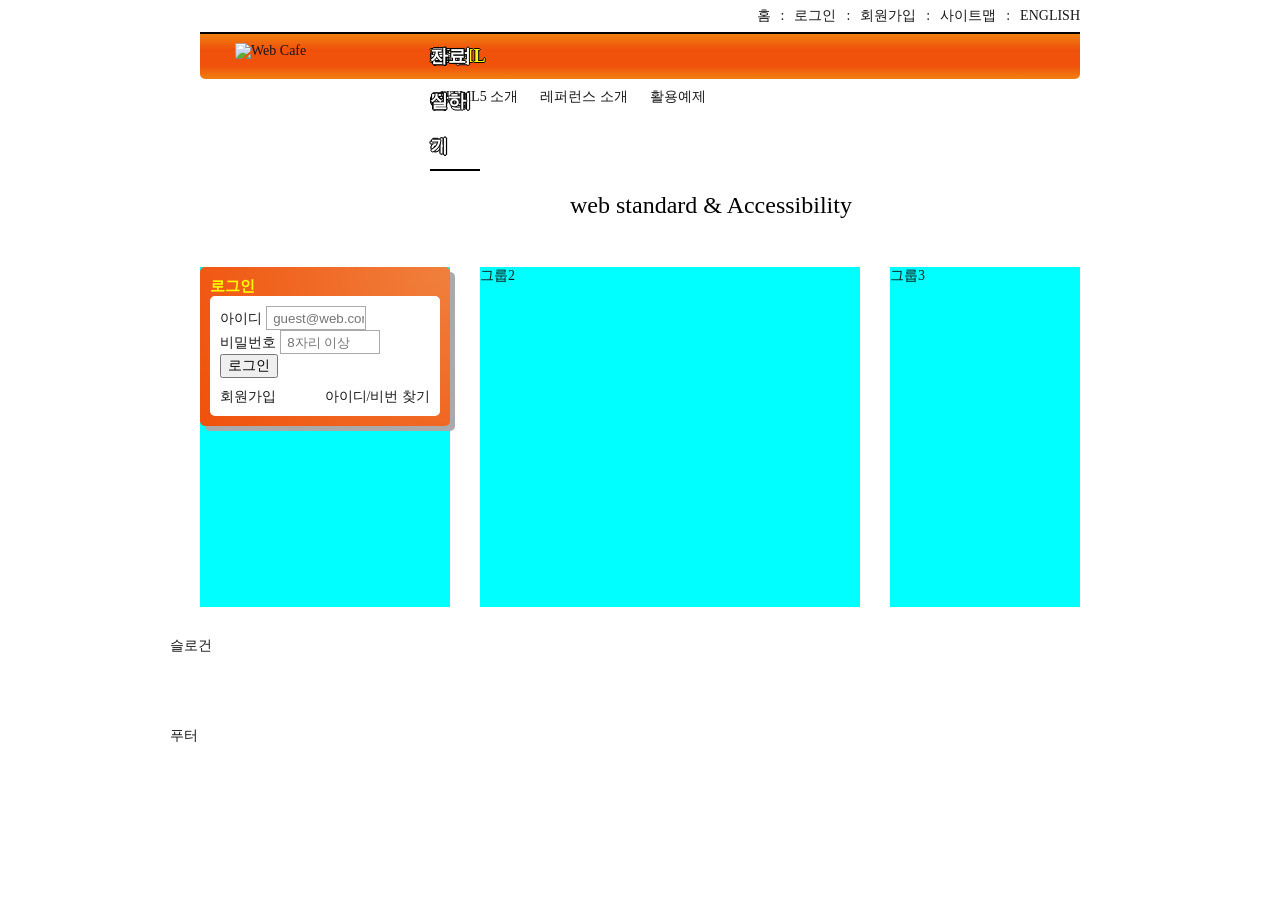
==== index.html @ 73b654cb "로그인 완성" ====
<!DOCTYPE html>
<html lang="ko-KR">
<head>
  <meta charset="UTF-8">
  <meta http-equiv="X-UA-Compatible" content="ie=edge">
  <title>웹카페-HTML5,CSS3,Standards,Accessibility</title>
  <link rel="stylesheet" href="css/style.css">
  <script src="js/jquery.min.js" defer></script>
  <script src="js/menu-tab.js" defer></script>
</head>
<body>
  <div class="container">
    <header class="header">
      <h1 class="logo"><a href="/"><img src="./images/logo.png" alt="Web Cafe"></a></h1>
      <ul class="member">
        <li><a href="/">홈</a></li>
        <li><span aria-hidden="true">:</span><a href="/">로그인</a></li>
        <li><span aria-hidden="true">:</span><a href="/">회원가입</a></li>
        <li><span aria-hidden="true">:</span><a href="/">사이트맵</a></li>
        <li><span aria-hidden="true">:</span><a href="/">english</a></li>
      </ul>
      <nav class="navigation">
        <h2 class="a11y-hidden">메인 메뉴</h2>
        <ul class="menu">
          <li class="menu-item menu-act">
            <a href="/" role="button" class="btn-menu">HTML에 대해</a>
            <ul class="sub-menu sub-menu1">
              <li>
                <a href="#">HTML5 소개</a>
              </li>
              <li>
                <a href="#">레퍼런스 소개</a>
              </li>
              <li>
                <a href="#">활용예제</a>
              </li>
            </ul>
          </li>
          <li class="menu-item">
            <a href="/" role="button" class="btn-menu">CSS에 대해</a>
            <ul class="sub-menu sub-menu2">
              <li>
                <a href="#">CSS 소개</a>
              </li>
              <li>
                <a href="#">CSS2 VS CSS3</a>
              </li>
              <li>
                <a href="#">CSS 애니메이션</a>
              </li>
              <li>
                <a href="#">CSS Framework</a>
              </li>
            </ul>
          </li>
          <li class="menu-item">
            <a href="/" role="button" class="btn-menu">웹표준</a>
            <ul class="sub-menu sub-menu3">
              <li>
                <a href="#">웹표준 이란?</a>
              </li>
              <li>
                <a href="#">W3C</a>
              </li>
              <li>
                <a href="#">HTML5의 현재와 미래</a>
              </li>
            </ul>
          </li>
          <li class="menu-item">
            <a href="/" role="button" class="btn-menu">웹 접근성</a>
            <ul class="sub-menu sub-menu4">
              <li>
                <a href="#">웹 접근성의 개요</a>
              </li>
              <li>
                <a href="#">장애 환경의 이해</a>
              </li>
              <li>
                <a href="#">장차법</a>
              </li>
              <li>
                <a href="#">웹 접근성 품질마크</a>
              </li>
            </ul>
          </li>
          <li class="menu-item">
            <a href="/" role="button" class="btn-menu">묻고 답하기</a>
            <ul class="sub-menu sub-menu5">
              <li>
                <a href="#">묻고 답하기</a>
              </li>
              <li>
                <a href="#">FAQ</a>
              </li>
              <li>
                <a href="#">1대1 질문</a>
              </li>
              <li>
                <a href="#">웹표준</a>
              </li>
              <li>
                <a href="#">웹 접근성</a>
              </li>
            </ul>
          </li>
          <li class="menu-item">
            <a href="/" role="button" class="btn-menu">자료실</a>
            <ul class="sub-menu sub-menu6">
              <li>
                <a href="#">공개 자료실</a>
              </li>
              <li>
                <a href="#">이미지 자료실</a>
              </li>
              <li>
                <a href="#">웹표준 자료실</a>
              </li>
              <li>
                <a href="#">웹 접근성 자료실</a>
              </li>
            </ul>
          </li>
        </ul>
      </nav>
    </header>
    <div class="visual">
      <p class="visual-text">
        web standard &amp; Accessibility
      </p>
    </div>
    <main class="main">
      <div class="group group1">
        <section class="login">
          <h2 class="login-heading">로그인</h2>
          <form action="https://formspree.io/seulbinim@gmail.com" method="POST" class="login-form">
            <fieldset>
              <legend>회원 로그인 폼</legend>
              <div class="user-email">
                <label for="userEmail">아이디</label>
                <input type="email" id="userEmail" name="userEmail" required placeholder="guest@web.com">
              </div>
              <div class="user-pw">
                <label for="userPw">비밀번호</label>
                <input type="password" id="userPw" name="userPw" required placeholder="8자리 이상">
              </div>
              <button class="btn-login" type="submit">로그인</button>
            </fieldset>
          </form>
          <ul class="sign">
            <li><a href="/">회원가입</a></li>
            <li><a href="/">아이디/비번 찾기</a></li>
          </ul>
        </section>
        
      </div>
      <div class="group group2">그룹2</div>
      <div class="group group3">그룹3</div>
    </main>
    <article class="slogan">슬로건</article>
    <div class="footer-bg">
      <footer class="footer">푸터</footer>
    </div>
  </div>
</body>
</html>
---- css/style.css ----
@charset "utf-8";
@import url("https://spoqa.github.io/spoqa-han-sans/css/SpoqaHanSans-kr.css");
@import url("./fontello.css");
@import url("./normalize.css");
@import url("./reset.css");
@import url("./animation.css");


/* 숨김 콘텐츠 */
.a11y-hidden, legend{
  position: absolute;
  width: 1px;
  height: 1px;
  overflow: hidden;
  margin: -1px;
  clip: rect(0,0,0,0);
  clip-path: polygon(0 0, 0 0, 0 0);
}

/* 레이아웃 */
*, *::before, *::after{
  box-sizing: border-box;
}
html{
  font-size: 10px;
}
body{
  color: #181818;
  font-size: 1.4rem;
  font-family: 'Spoqa Han Sans', 'Sans-serif';
  font-weight: 300;
}
/* 링크 스타일 */
a{
  color: inherit;
  text-decoration: none;
}
.header, .visual, .main, .slogan, .footer{
  width: 940px;
  margin: 0 auto;
}

/* 헤더 */
.header{
  background-color: #fff;
  border-radius: 0 0 15px 15px;
  position: relative;
  padding: 0 30px 38px;
}
/* 로고 */
.logo{
  position: absolute;
  top: 43px;
  left: 65px;
}
/* 멤버 링크 */
.member{
  text-align: right;
  font-size: 0;
  padding: 2px 0;
  margin-right: -10px;
}
.member li , .member a{
  display: inline-block;
}
.member li{
  font-size: 1.4rem;
}
.member a{
  text-transform: uppercase;
  padding: 5px 10px;
}
/* 메인 메뉴 */
.menu{
  background: rgb(240,128,16);
  background: linear-gradient(180deg, rgba(240,128,16,1) 0%, rgba(240,81,11,1) 35%, rgba(240,81,11,1) 70%, rgba(240,128,16,1) 100%);
  height: 47px;
  padding-left: 228px;
  border-top: 2px solid #000;
  border-radius: 0 0 5px 5px;
}
.menu-item{
  float: left;
  position: relative;
  border-left: 2px solid rgba(255,255,255,0.5);
}
.btn-menu{
  line-height: 45px;
  display: block;
  font-size: 1.7rem;
  padding: 0 18px;
  font-weight: 700;
  color: #fff;
  text-shadow: 1px 0 0 #000, 0 1px 0 #000, -1px 0 0 #000, 0 -1px 0 #000;
}
.menu-act .btn-menu{
  color: #ff0;
}
.menu-act .btn-menu::after{
  content: "";
  background-color: #000;
  display: block;
  height: 2px;
}
.sub-menu{
  position: absolute;
  top: 47px;
  display: none;
}
.sub-menu1, .sub-menu2, .sub-menu3{
  left: 0;
}
.sub-menu4, .sub-menu5, .sub-menu6{
  right: 0;
}
.sub-menu li{
  white-space: nowrap;
}
.sub-menu a{
  display: block;
  padding: 7px 10px;
  margin-right: 2px;
}
.menu-act .sub-menu{
  display: flex;
}
/* 비주얼 */
.visual{
  height: 120px;
  position: relative;
 }

.visual::before, .visual::after{
  content: "";
  position: absolute;
  width: 100%;
  height: 100%;
  top: 0;
  left: 0;
  background-repeat: no-repeat;
  animation: bgAni 1000ms infinite alternate;

}
.visual::before{
  background-image: url("./images/ani_flower_01.png"), url("./images/ani_flower_02.png");
  background-repeat: no-repeat;
  background-position: 0 -10px, 670px 5px;
}

.visual::after{
  background-image: url("./images/ani_flower_03.png"), url("./images/ani_flower_04.png");
  background-repeat: no-repeat;
  background-position: 300px 10px, 800px 0;
  animation-delay: 500ms;

}


.visual-text{
  width: 500px;
/*  background-color: yellow; */
  animation-name: textAni;
  animation-duration: 2s;
  animation-fill-mode: forwards;
  font-family: Georgia, 'Times New Roman', Times, serif;
  
}

/* 메인 콘텐츠 */
.main{
  background-color: #fff;
  border-radius: 5px;
  padding: 30px;
  min-height: 400px;
  display: flex;
  flex-direction: row;
  flex-wrap: nowrap;
  justify-content: space-between;
}
.group{
  background-color: aqua;
}
.group1{
  width: 250px;
}
.group2{
  width: 380px;
}
.group3{
  width: 190px;
}

/* 로그인 */
.login{
background-color: rgba(240,81,11,1);
background-image:  radial-Gradient(circle at right top,rgba(240,128,61,1),rgba(240,81,11,1) );
border-radius: 5px;
padding: 10px;
box-shadow: 5px 5px 0 0 #aaa;

}
.login-heading{
  font-size: 1.5rem;
  font-weight: 700;
  color : #ff0;
  margin-right: 10px;
  margin-right: 10px;
 
}
.login-form, .sign{
  background-color: #fff;

}

.login-form{
  border-radius: 5px 5px 0 0;
  padding: 10px 10px 0 10px;

}

.login-form [type="userEmail"], .login-form [type="passPw"]{
  display: inline-block;
  width: 4em;

 }

.login-form [type="email"], .login-form [type="password"]{
 width: 100px;
 height: 24px;
 border: 1px solid #aaa;
 padding : 1px 1px 1px 0.5em;
}
.btn-menu{
  border: 1px sold rgba(240,128,16,1);
  color: #ffff;
  width: 50px;
  height: 50px;
  font-size:1.3em;
  padding: 0;
  border-radius: 5px;
  position: absolute;


}

.sign{
  border-radius: 0 0 5px 5px;
  padding: 10px;
  display: flex;
  justify-content: space-between;
}
.sign .icon-right-open::before{
  color: rgba(240,81,11,1);
}


/* 슬로건 */
.slogan{
  height: 10vh;
}
/* 푸터 */
.footer{
  height: 10vh;
}
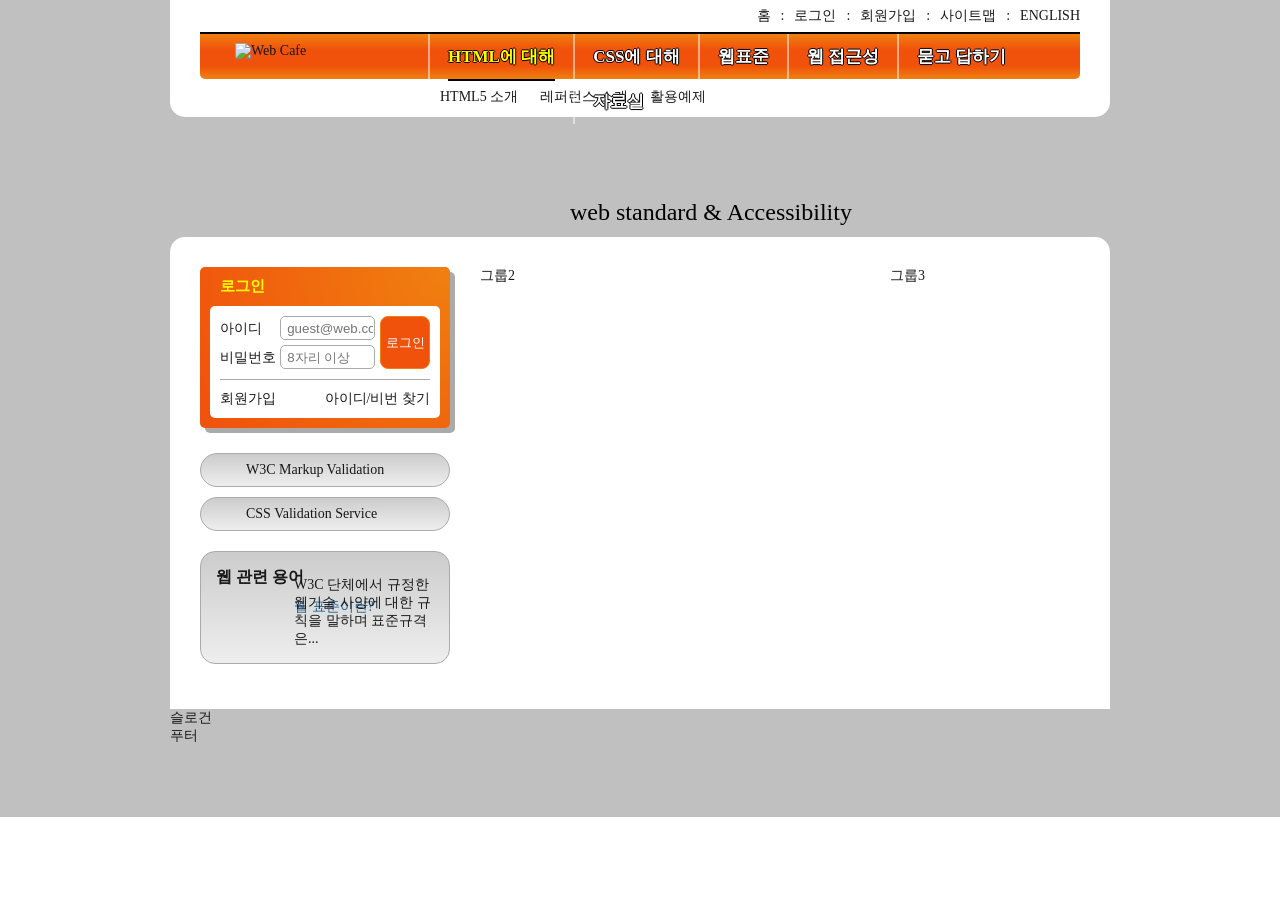
==== commit dfd993e0: "웹 관련 용어 완성" ====
--- a/index.html
+++ b/index.html
@@ -152,7 +152,32 @@
             <li><a href="/">아이디/비번 찾기</a></li>
           </ul>
         </section>
-        
+        <h2 class="a11y-hidden">유효성 검사 배너</h2>
+        <ul class="validation-list">
+          <li>
+            <a href="https://validator.w3.org/" target="_blank" title="마크업 유효성 검사 사이트로 이동(새창)">
+              W3C Markup Validation
+            </a>
+          </li>
+          <li>
+            <a href="https://jigsaw.w3.org/css-validator/" target="_blank" title="CSS 유효성 검사 사이트로 이동(새창)">
+              CSS Validation Service
+            </a>
+          </li>
+        </ul>
+        <section class="term">
+          <h2 class="term-heading">웹 관련 용어</h2>
+          <dl class="term-list">
+            <dt class="term-list-subject">웹 표준이란?</dt>
+            <dd class="term-list-thumbnail">
+              <img src="./images/web_standards.gif" alt="">
+            </dd>
+            <dd class="term-list-brief">
+              <a href="/">W3C 단체에서 규정한 웹기술 사양에 대한 규칙을 말하며 표준규격은...</a>
+            </dd>
+          </dl>
+
+        </section>
       </div>
       <div class="group group2">그룹2</div>
       <div class="group group3">그룹3</div>
--- a/css/style.css
+++ b/css/style.css
@@ -5,6 +5,9 @@
 @import url("./reset.css");
 @import url("./animation.css");
 
+.container{
+  background-color: silver;
+}
 
 /* 숨김 콘텐츠 */
 .a11y-hidden, legend{
@@ -128,8 +131,7 @@
 .visual{
   height: 120px;
   position: relative;
- }
-
+}
 .visual::before, .visual::after{
   content: "";
   position: absolute;
@@ -139,37 +141,27 @@
   left: 0;
   background-repeat: no-repeat;
   animation: bgAni 1000ms infinite alternate;
-
 }
 .visual::before{
   background-image: url("./images/ani_flower_01.png"), url("./images/ani_flower_02.png");
-  background-repeat: no-repeat;
   background-position: 0 -10px, 670px 5px;
 }
-
 .visual::after{
   background-image: url("./images/ani_flower_03.png"), url("./images/ani_flower_04.png");
-  background-repeat: no-repeat;
   background-position: 300px 10px, 800px 0;
   animation-delay: 500ms;
-
-}
-
-
+}
 .visual-text{
   width: 500px;
-/*  background-color: yellow; */
   animation-name: textAni;
-  animation-duration: 2s;
+  animation-duration: 500ms;
   animation-fill-mode: forwards;
   font-family: Georgia, 'Times New Roman', Times, serif;
-  
-}
-
+}
 /* 메인 콘텐츠 */
 .main{
   background-color: #fff;
-  border-radius: 5px;
+  border-radius: 15px 15px 0 0;
   padding: 30px;
   min-height: 400px;
   display: flex;
@@ -177,9 +169,6 @@
   flex-wrap: nowrap;
   justify-content: space-between;
 }
-.group{
-  background-color: aqua;
-}
 .group1{
   width: 250px;
 }
@@ -189,70 +178,132 @@
 .group3{
   width: 190px;
 }
-
 /* 로그인 */
 .login{
-background-color: rgba(240,81,11,1);
-background-image:  radial-Gradient(circle at right top,rgba(240,128,61,1),rgba(240,81,11,1) );
-border-radius: 5px;
-padding: 10px;
-box-shadow: 5px 5px 0 0 #aaa;
-
+  background-color: rgba(240,81,11,1);
+  background-image: radial-gradient(circle at right top, rgba(240,128,16,1), rgba(240,81,11,1));
+  border-radius: 5px;
+  padding: 10px;
+  box-shadow: 5px 5px 0 0 #aaa;
 }
 .login-heading{
   font-size: 1.5rem;
   font-weight: 700;
-  color : #ff0;
-  margin-right: 10px;
-  margin-right: 10px;
- 
+  color: #ff0;
+  margin-left: 10px;
+  margin-bottom: 10px;
 }
 .login-form, .sign{
   background-color: #fff;
-
-}
-
+}
 .login-form{
   border-radius: 5px 5px 0 0;
   padding: 10px 10px 0 10px;
-
-}
-
-.login-form [type="userEmail"], .login-form [type="passPw"]{
+}
+.login-form fieldset{
+  position: relative;
+  border-bottom: 1px solid #aaa;
+  padding-bottom: 10px;
+}
+.user-email{
+  margin-bottom: 5px;
+}
+.login-form [for="userEmail"], 
+.login-form [for="userPw"]{
   display: inline-block;
   width: 4em;
-
- }
-
-.login-form [type="email"], .login-form [type="password"]{
- width: 100px;
- height: 24px;
- border: 1px solid #aaa;
- padding : 1px 1px 1px 0.5em;
-}
-.btn-menu{
-  border: 1px sold rgba(240,128,16,1);
-  color: #ffff;
+}
+.login-form [type="email"], 
+.login-form [type="password"]{
+  width: 95px;
+  height: 24px;
+  border: 1px solid #aaa;
+  padding: 1px 1px 1px 0.5em;
+  border-radius: 5px;
+}
+.btn-login{
+  background: rgba(240,81,11,1);
+  border: 1px solid rgba(240,128,16,1);
+  color: #fff;
   width: 50px;
-  height: 50px;
-  font-size:1.3em;
+  height: 53px;
   padding: 0;
-  border-radius: 5px;
-  position: absolute;
-
-
-}
-
+  font-size: 1.3rem;
+  border-radius: 8px;
+  position: absolute;
+  top: 0;
+  right: 0;
+}
 .sign{
   border-radius: 0 0 5px 5px;
   padding: 10px;
   display: flex;
   justify-content: space-between;
 }
+
 .sign .icon-right-open::before{
   color: rgba(240,81,11,1);
 }
 
+.validation-list{
+ /* background-color: yellow; */
+  margin-top: 25px;
+ }
+  .validation-list a{
+    border-radius: 35px;
+    display: block;
+    margin-bottom: 10px;
+    padding: 8px 10px 8px 45px;
+    border: 1px solid #aaa;
+    background: url("./images/validation_icon.png") no-repeat 18px 50%,
+               linear-gradient(180deg, #ccc, #eee) repeat 0 0;
+}
+
+/*웹 관련 용어 */
+.term {
+  float;
+  margin-top: 20px;
+  border: 1px solid #aaa;
+  border-radius: 15px;
+  display: block;
+  margin-bottom: 15px;
+  padding: 15px;
+  background: linear-gradient(#ccc, #eee) repeat 0 0;
+}
+.term-heading {
+  font-size: 1.6rem;
+  font-weight: 700;
+  margin-bottom: 10px;
+}
+.term-list {
+  font-size: 1em; 
+  font-weight: 500;
+
+}
+.term-list-thumbnail{
+   vertical-align: initial;
+}
+
+.term-list-subject, .term-list-brief{
+  float: right;
+  width: 140px;
+  
+}
+.term-list-subject{
+  color: #296897;
+  font-weight: 400;
+  margin-bottom: 5px;
+}
+.term-list-brief{
+  margin-top: -45px;
+} 
+
+.term-list::after{
+  content: "";
+  display: block;
+  clear: both;
+}
+}
 
 /* 슬로건 */
 .slogan{
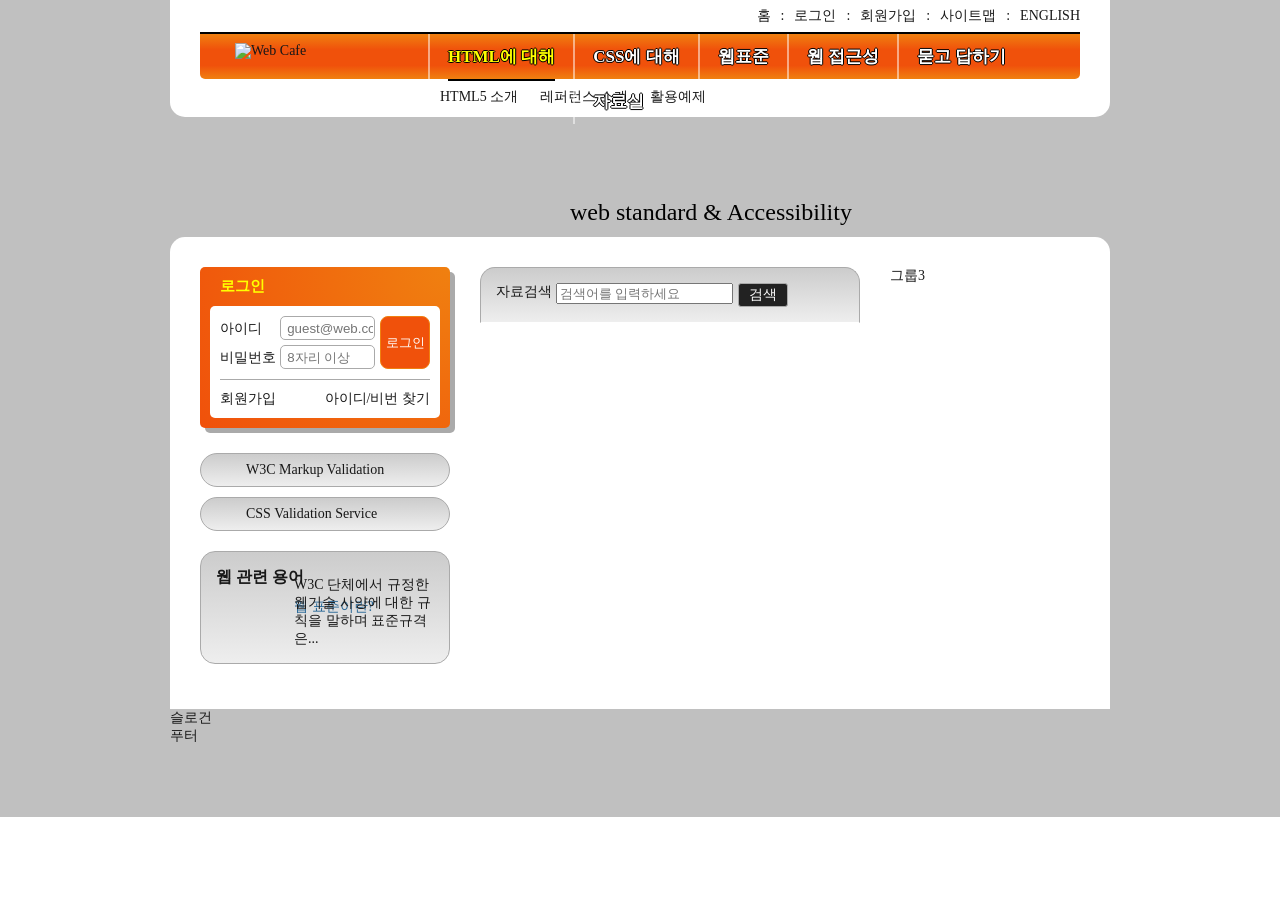
==== commit a742ec45: "검색 폼 완성" ====
--- a/index.html
+++ b/index.html
@@ -1,5 +1,6 @@
 <!DOCTYPE html>
 <html lang="ko-KR">
+
 <head>
   <meta charset="UTF-8">
   <meta http-equiv="X-UA-Compatible" content="ie=edge">
@@ -8,6 +9,7 @@
   <script src="js/jquery.min.js" defer></script>
   <script src="js/menu-tab.js" defer></script>
 </head>
+
 <body>
   <div class="container">
     <header class="header">
@@ -179,7 +181,19 @@
 
         </section>
       </div>
-      <div class="group group2">그룹2</div>
+      <div class="group group2">
+        <h2 class="a11y-hidden">검색</h2>
+        <form action="https://formspree.io/seulbinim@gmail.com" method="POST" class="search-form">
+          <fieldset>
+            <legend>검색 폼</legend>
+            <label for="search" class="icon-search">자료검색</label>
+            <input type="search" id="search" name="search" required placeholder="검색어를 입력하세요">
+            <button class="btn-search" type="submit">검색</button>
+          </fieldset>
+        </form>
+
+      </div>
+
       <div class="group group3">그룹3</div>
     </main>
     <article class="slogan">슬로건</article>
@@ -188,4 +202,5 @@
     </div>
   </div>
 </body>
+
 </html>
--- a/css/style.css
+++ b/css/style.css
@@ -303,6 +303,41 @@
   display: block;
   clear: both;
 }
+/* 검색폼 */
+.search-form{
+  background: #ccc linear-gradient(#ccc, #eee);
+  border: 1px solid #aaa;
+  border-bottom-color: #fff;
+  border-radius: 15px 15px 0 0;
+/*   display: flex; */
+  margin-bottom: 15px;
+  padding: 15px;
+
+} 
+
+.search-form *{
+ vertical-align: top;
+
+}
+.search-form[type="search"]{
+  width: 200px;
+  height: 24px;
+  border: 1px solid #aaa;
+  border-radius: 3px;
+  padding: 1px 1px 1xp 0.3em;
+}
+
+
+.btn-search{
+  border: 1px solid #aaa;
+  background: #222;
+  color: #fff;
+  border-radius: 3px;
+  padding: 0 10px;
+  height: 24px;
+  margin-left: 2px;
+}
+
 }
 
 /* 슬로건 */
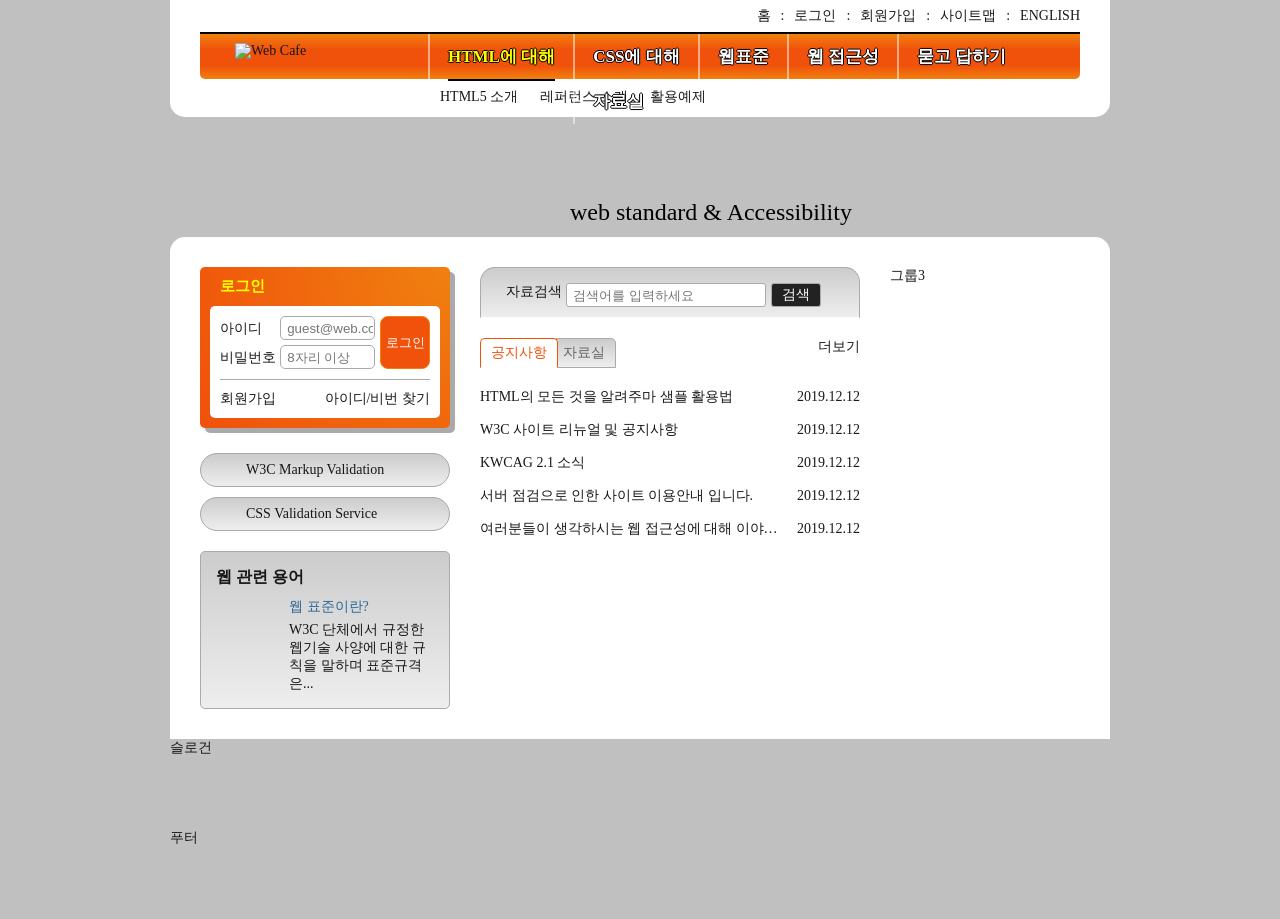
==== commit 29aa7575: "공지사항 및 자료실 디자인 완성" ====
--- a/index.html
+++ b/index.html
@@ -192,7 +192,64 @@
           </fieldset>
         </form>
 
+        <div class="board">
+          <section class="notice tab-act">
+            <h2 class="notice-heading tab" tabindex="0">공지사항</h2>
+            <ul class="notice-list">
+              <li>
+                <a href="/">HTML의 모든 것을 알려주마 샘플 활용법</a>
+                <time datetime="2019-12-12T11:14:09">2019.12.12</time>
+              </li>
+              <li>
+                <a href="/">W3C 사이트 리뉴얼 및 공지사항</a>
+                <time datetime="2019-12-12T11:14:09">2019.12.12</time>
+              </li>
+              <li>
+                <a href="/">KWCAG 2.1 소식</a>
+                <time datetime="2019-12-12T11:14:09">2019.12.12</time>
+              </li>
+              <li>
+                <a href="/">서버 점검으로 인한 사이트 이용안내 입니다.</a>
+                <time datetime="2019-12-12T11:14:09">2019.12.12</time>
+              </li>
+              <li>
+                <a href="/">여러분들이 생각하시는 웹 접근성에 대해 이야기를 나누어 봅시다.</a>
+                <time datetime="2019-12-12T11:14:09">2019.12.12</time>
+              </li>
+            </ul>
+            <a href="/" class="notice-more" title="공지사항"><span class="icon-plus"></span>더보기</a>
+          </section>
+          <section class="pds"">
+                    <h2 class=" pds-heading tab" tabindex="0">자료실</h2>
+            <ul class="pds-list">
+              <li>
+                <a href="/">디자인 사이트 링크 모음</a>
+                <time datetime="2019-12-12T11:14:09">2019.12.12</time>
+              </li>
+              <li>
+                <a href="/">웹 접근성 관련 자료 모음</a>
+                <time datetime="2019-12-12T11:14:09">2019.12.12</time>
+              </li>
+              <li>
+                <a href="/">예제 샘플 응용해 보기</a>
+                <time datetime="2019-12-12T11:14:09">2019.12.12</time>
+              </li>
+              <li>
+                <a href="/">웹 접근성 향상을위한 국가 표준 기술 가이드라인</a>
+                <time datetime="2019-12-12T11:14:09">2019.12.12</time>
+              </li>
+              <li>
+                <a href="/">로얄티 프리 이미지 자료</a>
+                <time datetime="2019-12-12T11:14:09">2019.12.12</time>
+              </li>
+            </ul>
+            <a href="/" class="pds-more" title="자료실"><span class="icon-plus"></span>더보기</a>
+          </section>
+        </div>
       </div>
+
+
+
 
       <div class="group group3">그룹3</div>
     </main>
--- a/css/style.css
+++ b/css/style.css
@@ -240,104 +240,141 @@
   display: flex;
   justify-content: space-between;
 }
-
 .sign .icon-right-open::before{
   color: rgba(240,81,11,1);
 }
-
+/* 유효성 검사 배너 */
 .validation-list{
- /* background-color: yellow; */
   margin-top: 25px;
- }
-  .validation-list a{
-    border-radius: 35px;
-    display: block;
-    margin-bottom: 10px;
-    padding: 8px 10px 8px 45px;
-    border: 1px solid #aaa;
-    background: url("./images/validation_icon.png") no-repeat 18px 50%,
-               linear-gradient(180deg, #ccc, #eee) repeat 0 0;
-}
-
-/*웹 관련 용어 */
-.term {
-  float;
+}
+.validation-list a{
+  display: block;
+  margin-bottom: 10px;
+  border: 1px solid #aaa;
+  padding: 8px 10px 8px 45px;
+  border-radius: 30px;
+  background: url("./images/validation_icon.png") no-repeat 18px 50%, 
+  #ccc linear-gradient(180deg, #ccc, #eee) repeat 0 0;
+}
+/* 웹 관련 용어 */
+.term{
   margin-top: 20px;
   border: 1px solid #aaa;
-  border-radius: 15px;
-  display: block;
-  margin-bottom: 15px;
+  border-radius: 5px;
   padding: 15px;
-  background: linear-gradient(#ccc, #eee) repeat 0 0;
-}
-.term-heading {
+  background: #ccc linear-gradient(#ccc, #eee);
+}
+.term-heading{
   font-size: 1.6rem;
   font-weight: 700;
   margin-bottom: 10px;
 }
-.term-list {
-  font-size: 1em; 
-  font-weight: 500;
-
-}
-.term-list-thumbnail{
-   vertical-align: initial;
-}
-
 .term-list-subject, .term-list-brief{
   float: right;
-  width: 140px;
-  
+  width: 145px;
 }
 .term-list-subject{
   color: #296897;
   font-weight: 400;
   margin-bottom: 5px;
 }
-.term-list-brief{
-  margin-top: -45px;
-} 
-
+.term-list-thumbnail{
+  float: left;
+}
+.term-list-thumbnail img{
+  vertical-align: middle;
+}
 .term-list::after{
   content: "";
   display: block;
   clear: both;
 }
-/* 검색폼 */
+/* 검색 폼 */
 .search-form{
   background: #ccc linear-gradient(#ccc, #eee);
   border: 1px solid #aaa;
   border-bottom-color: #fff;
   border-radius: 15px 15px 0 0;
-/*   display: flex; */
-  margin-bottom: 15px;
-  padding: 15px;
-
-} 
-
+  padding: 15px 25px 10px;
+}
 .search-form *{
- vertical-align: top;
-
-}
-.search-form[type="search"]{
+  vertical-align: top;
+}
+.search-form [type="search"]{
   width: 200px;
   height: 24px;
   border: 1px solid #aaa;
   border-radius: 3px;
-  padding: 1px 1px 1xp 0.3em;
-}
-
-
+  padding: 1px 1px 1px 0.5em;
+}
 .btn-search{
   border: 1px solid #aaa;
+  border-radius: 3px;
+  padding: 0 10px;
   background: #222;
   color: #fff;
-  border-radius: 3px;
-  padding: 0 10px;
   height: 24px;
   margin-left: 2px;
 }
-
+/* 공지사항 및 자료실 */
+.board{
+  margin-top: 20px;
+  position: relative;
+  padding-top: 45px;
+}
+.board [class*="-list"], 
+.board [class*="-more"]{
+  display: none;
+}
+.tab-act [class*="-list"], 
+.tab-act [class*="-more"]{
+  display: block !important;
+}
+.tab{
+  border: 1px solid #aaa;
+  border-radius: 5px 5px 0 0;
+  color: #666;
+  background: #ccc linear-gradient(#ccc, #eee);
+  padding: 5px 10px;
+  position: absolute;
+  top: 0;
+  font-weight: 400;
+  cursor: pointer;
+}
+.tab-act .tab{
+  background: #fff;
+  border-color: rgb(240,81,11) rgb(240,81,11) #fff rgb(240,81,11);
+  color: rgb(240,81,11);
+  z-index: 10;
+  outline: 0;
+}
+.notice-heading{
+  left: 0;
+}
+.pds-heading{
+  left: 72px;
+}
+.board [class*="-list"] li{
+  margin-bottom: 5px;
+  display: flex;
+  justify-content: space-between;
+  align-items: center;
+}
+.board [class*="-list"] a{
+  width: 300px;
+  white-space: nowrap;
+  overflow: hidden;
+  text-overflow: ellipsis;
+  padding: 5px 0;
+}
+.board [class*="-more"]{
+  position: absolute;
+  top: -8px;
+  right: -8px;
+  padding: 8px;
+}
+.board .icon-plus::before{
+  color: hsla(110, 70%, 30%, 1);
 }
 
 /* 슬로건 */
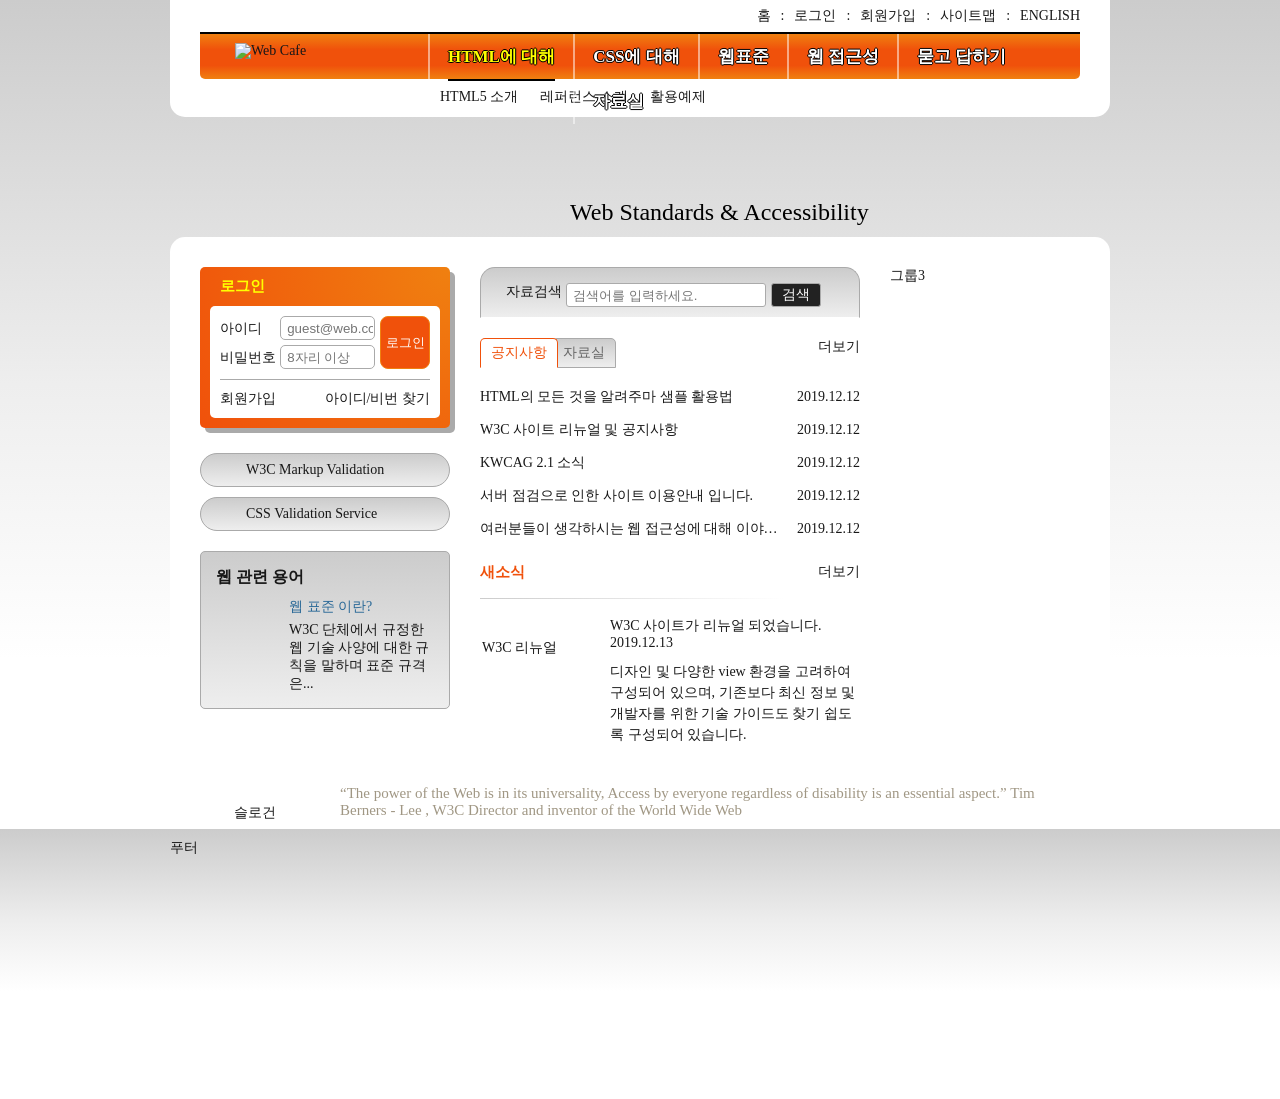
==== commit 48d43a63: "슬로건 완성" ====
--- a/index.html
+++ b/index.html
@@ -128,7 +128,7 @@
     </header>
     <div class="visual">
       <p class="visual-text">
-        web standard &amp; Accessibility
+        Web Standards &amp; Accessibility
       </p>
     </div>
     <main class="main">
@@ -150,8 +150,8 @@
             </fieldset>
           </form>
           <ul class="sign">
-            <li><a href="/">회원가입</a></li>
-            <li><a href="/">아이디/비번 찾기</a></li>
+            <li><a href="/"><span class="icon-right-open"></span>회원가입</a></li>
+            <li><a href="/"><span class="icon-right-open"></span>아이디/비번 찾기</a></li>
           </ul>
         </section>
         <h2 class="a11y-hidden">유효성 검사 배너</h2>
@@ -170,28 +170,26 @@
         <section class="term">
           <h2 class="term-heading">웹 관련 용어</h2>
           <dl class="term-list">
-            <dt class="term-list-subject">웹 표준이란?</dt>
+            <dt class="term-list-subject">웹 표준 이란?</dt>
             <dd class="term-list-thumbnail">
               <img src="./images/web_standards.gif" alt="">
             </dd>
             <dd class="term-list-brief">
-              <a href="/">W3C 단체에서 규정한 웹기술 사양에 대한 규칙을 말하며 표준규격은...</a>
+              <a href="/">W3C 단체에서 규정한 웹 기술 사양에 대한 규칙을 말하며 표준 규격은...</a>
             </dd>
           </dl>
-
         </section>
       </div>
       <div class="group group2">
         <h2 class="a11y-hidden">검색</h2>
-        <form action="https://formspree.io/seulbinim@gmail.com" method="POST" class="search-form">
+        <form method="POST" action="https://formspree.io/seulbinim@gmail.com" class="search-form">
           <fieldset>
             <legend>검색 폼</legend>
-            <label for="search" class="icon-search">자료검색</label>
-            <input type="search" id="search" name="search" required placeholder="검색어를 입력하세요">
-            <button class="btn-search" type="submit">검색</button>
+            <label for="search"><span class="icon-search"></span>자료검색</label>
+            <input type="search" id="search" name="search" placeholder="검색어를 입력하세요." required>
+            <button type="submit" class="btn-search">검색</button>
           </fieldset>
         </form>
-
         <div class="board">
           <section class="notice tab-act">
             <h2 class="notice-heading tab" tabindex="0">공지사항</h2>
@@ -219,8 +217,8 @@
             </ul>
             <a href="/" class="notice-more" title="공지사항"><span class="icon-plus"></span>더보기</a>
           </section>
-          <section class="pds"">
-                    <h2 class=" pds-heading tab" tabindex="0">자료실</h2>
+          <section class="pds">
+            <h2 class="pds-heading tab" tabindex="0">자료실</h2>
             <ul class="pds-list">
               <li>
                 <a href="/">디자인 사이트 링크 모음</a>
@@ -246,14 +244,39 @@
             <a href="/" class="pds-more" title="자료실"><span class="icon-plus"></span>더보기</a>
           </section>
         </div>
+        <section class="news">
+          <h2 class="news-heading">새소식</h2>
+          <article class="news-item">
+            <a href="/" class="news-item-link">
+              <h3 class="news-item-subject">W3C 사이트가 리뉴얼 되었습니다.</h3>
+              <time class="news-item-date" datetime="2019-12-13T15:01:18">2019.12.13</time>
+              <p class="news-item-brief">
+                디자인 및 다양한 view 환경을 고려하여 구성되어 있으며,
+                기존보다 최신 정보 및 개발자를 위한 기술 가이드도 찾기 쉽도록
+                구성되어 있습니다.
+              </p>
+              <figure class="news-item-thumbnail">
+                <img src="./images/news.gif" alt="" aria-labelledby="newsItemCaption">
+                <figcaption id="newsItemCaption">W3C 리뉴얼</figcaption>
+              </figure>
+            </a>
+          </article>
+          <a href="/" class="news-more" title="새소식"><span class="icon-plus"></span>더보기</a>
+        </section>
       </div>
-
-
-
-
       <div class="group group3">그룹3</div>
     </main>
-    <article class="slogan">슬로건</article>
+    <article class="slogan">
+      <h2 class="slogan-heading" title="웹카페에서 웹표준을">슬로건</h2>
+      <p class="slogan-content">
+        <q cite="http://w3.org/WAI">The power of the Web is in its universality, Access by everyone regardless of
+          disability is an essential aspect.</q>
+        <span class="director-name">Tim Berners - Lee , W3C Director and inventor of the World Wide Web</span>
+      </p>
+      <footer class="a11y-hidden">
+        출처 : W3C, http://w3.org/WAI/
+      </footer>
+    </article>
     <div class="footer-bg">
       <footer class="footer">푸터</footer>
     </div>
--- a/css/style.css
+++ b/css/style.css
@@ -5,10 +5,6 @@
 @import url("./reset.css");
 @import url("./animation.css");
 
-.container{
-  background-color: silver;
-}
-
 /* 숨김 콘텐츠 */
 .a11y-hidden, legend{
   position: absolute;
@@ -42,7 +38,11 @@
   width: 940px;
   margin: 0 auto;
 }
-
+/* 컨테이너 */
+.container{
+  background: url("./images/bg_flower.png") no-repeat 50% 0, 
+  #ccc linear-gradient(#ccc 0%, #eee 35%, #fff 60%, #fff 100%);
+}
 /* 헤더 */
 .header{
   background-color: #fff;
@@ -373,15 +373,95 @@
   right: -8px;
   padding: 8px;
 }
-.board .icon-plus::before{
+.icon-plus::before{
   color: hsla(110, 70%, 30%, 1);
 }
-
+/* 새소식 */
+.news{
+  margin-top: 20px;
+  position: relative;
+  min-height: 170px;
+}
+.news::before{
+  content: "";
+  position: absolute;
+  top: 35px;
+  left: 0;
+  width: 80%;
+  height: 1px;
+  background: #ccc linear-gradient(90deg, #ccc, #fff);
+}
+.news-heading{
+  font-size: 1.5rem;
+  font-weight: 700;
+  color: rgb(240,81,11);
+}
+.news-item{
+  margin-top: 35px;
+}
+.news-item-link{
+  display: block;
+  position: relative;
+  padding-left: 130px;
+}
+.news-item-subject{
+  font-weight: 400;
+}
+.news-item-brief{
+  margin-top: 10px;
+  line-height: 1.5;
+}
+.news-item-thumbnail{
+  position: absolute;
+  top: 3px;
+  left: 2px;
+  text-align: center;
+}
+.news-item-thumbnail img{
+  margin-bottom: 15px;
+  box-shadow: 0 15px 15px 0 #aaa;
+}
+.news-more{
+  position: absolute;
+  top: -8px;
+  right: -8px;
+  padding: 8px;
+}
 /* 슬로건 */
 .slogan{
-  height: 10vh;
+  padding: 10px 70px 10px 170px;
+  position: relative;
+}
+.slogan-heading{
+  width: 110px;
+  height: 83px;
+  text-align: center;
+  line-height: 83px;
+  position: absolute;
+  bottom: -25px;
+  left: 30px;
+}
+.slogan-heading::after{
+  content: "";
+  position: absolute;
+  top: 0;
+  left: 0;
+  width: 100%;
+  height: 100%;
+  background: url("./images/coffee.png") no-repeat;
+}
+.slogan-content{
+  color: #a09784;
+  font-size: 1.5rem;
+}
+.director-name{
+  font-weight: 400;
 }
 /* 푸터 */
+.footer-bg{
+  background:#ccc linear-gradient(#ccc 0%, #eee 35%, #fff 60%, #fff 100%);
+}
 .footer{
-  height: 10vh;
+  height: 30vh;
+  padding: 10px 0;
 }
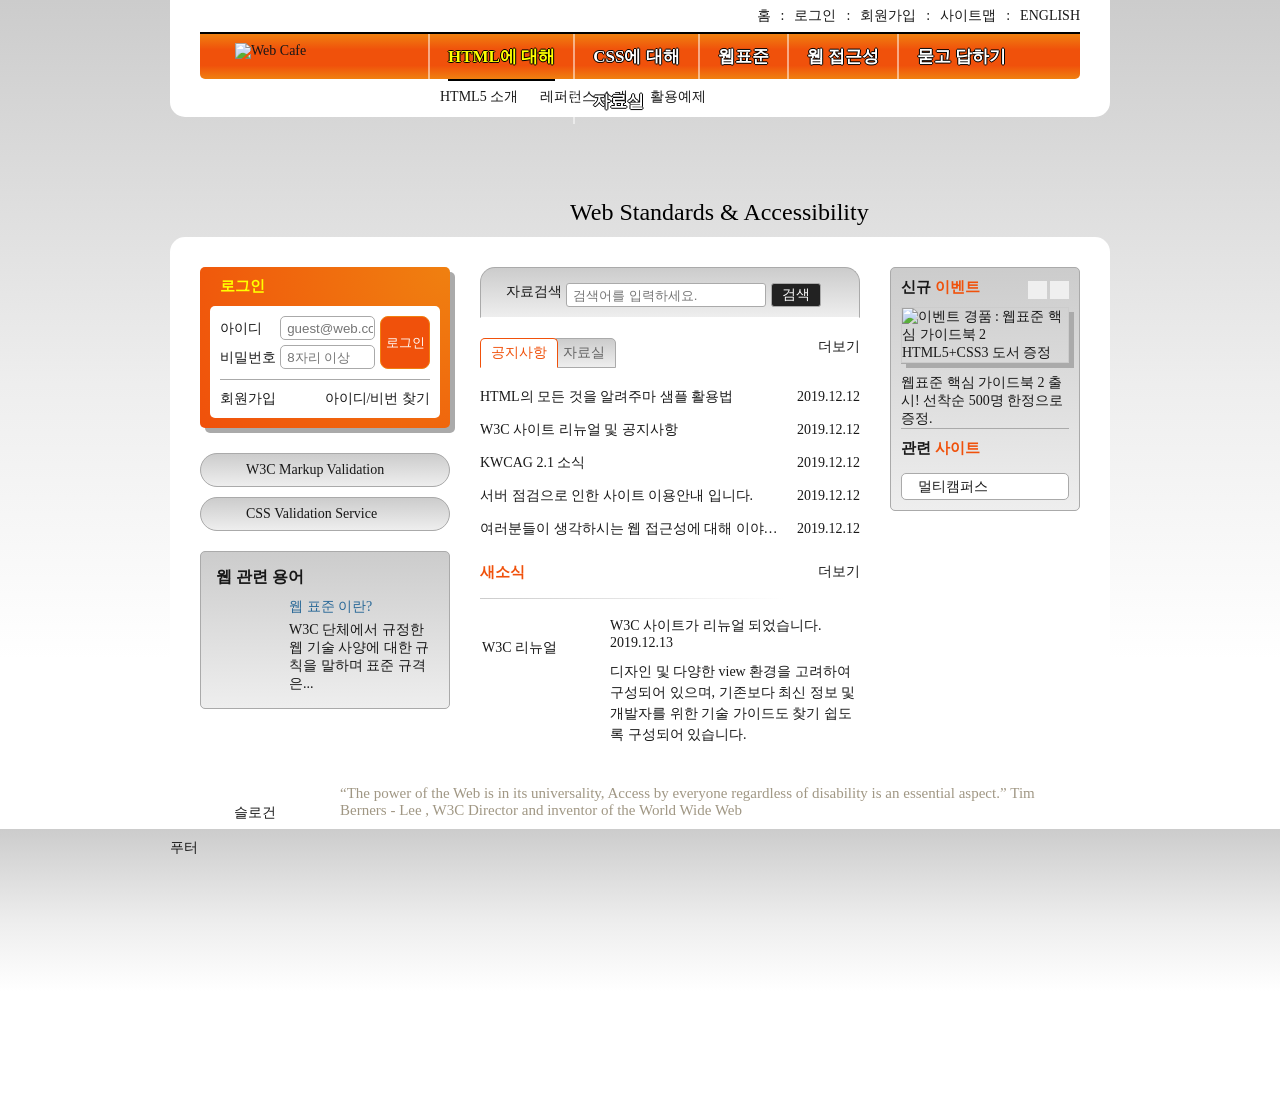
==== commit 4758cb6e: "관련사이트 디자인 완성" ====
--- a/index.html
+++ b/index.html
@@ -264,7 +264,38 @@
           <a href="/" class="news-more" title="새소식"><span class="icon-plus"></span>더보기</a>
         </section>
       </div>
-      <div class="group group3">그룹3</div>
+
+
+      <div class="group group3">
+        <div class="event-related">
+          <section class="event">
+            <h2 class="event-heading">신규 <span class="point-color">이벤트</span></h2>
+            <div id="event-detail">
+              <p class="event-thumbnail">
+                <img src="images/free_gift.gif" alt="이벤트 경품 : 웹표준 핵심 가이드북 2 HTML5+CSS3 도서 증정">
+              </p>
+              <p class="event-brief">
+                <em>웹표준 핵심 가이드북 2 출시!</em>
+                선착순 500명 한정으로 증정.
+              </p>
+            </div>
+            <div class="btn-event">
+              <button class="btn-event-prev" aria-label="이전 이벤트 보기" title="이전 이벤트 보기"></button>
+              <button class="btn-event-next" aria-label="다음 이벤트 보기" title="다음 이벤트 보기"></button>
+            </div>
+          </section>
+          <section class="related">
+            <h2 class="related-heading">관련 <span class="point-color">사이트</span></h2>
+            <ul class="related-list">
+              <li><a href="/"> 멀티캠퍼스</a></li>
+              <li><a href="/"> W3C</a></li>
+              <li><a href="/"> 웹접근성 연구소</a></li>
+              <li><a href="/"> CSS ZenGarden</a></li>
+              <li><a href="/"> Web Standards</a></li>
+            </ul>
+
+        </div>
+
     </main>
     <article class="slogan">
       <h2 class="slogan-heading" title="웹카페에서 웹표준을">슬로건</h2>
--- a/css/style.css
+++ b/css/style.css
@@ -427,6 +427,121 @@
   right: -8px;
   padding: 8px;
 }
+
+/* 신규 이벤트 */
+.event-related{
+  /*  color: rgb(240,81,11); */
+  
+  background: #ccc linear-gradient( #ccc, #eee);
+  border:1px solid #aaa;
+  border-radius: 5px;
+  padding: 10px
+  
+  }
+  .event{
+    position: relative;
+  }
+
+.event p{
+  margin: 10px 0;
+  border-bottom:1px solid #aaa;
+
+}
+
+.event-heading, .related-heading{
+  font-size: 1.5rem;
+  font-weight: 700;
+  top: 15px;
+  left: 10px;
+ 
+}
+
+.related{
+  margin-top: 10px;
+}
+.related-list, related-list:hover{
+  background-color: #fff;
+  border:1px solid #aaa;
+  border-radius: 5px 5px;
+  text-align: left;
+}
+
+.related-list{
+  margin-top: 15px;
+  overflow: hidden;
+  height: 27px;
+  transition-property: background, height, padding;
+ 
+  transition-timing-function: ease-in-out;
+  transition: all 0.4s 0s ease-in-out;
+}
+.related-list:hover{
+  height: 147px;
+  padding: 10px 0;
+}
+.related-list li{
+  padding: 2px;
+   }
+.related-list a{
+display: block;
+line-height: 21px;
+text-indent: 1em;
+}
+.related-list a:hover{
+  color: rgb(240,81,11);
+
+}
+.point-color{
+  color: rgb(240,81,11);
+}
+.event-thumbnail img{
+  border: 1px solid #ccc;
+  box-shadow: 5px 5px 0px 0px #aaa;
+ 
+/*  align-items: center; */
+
+
+}
+.event-brief{
+  margin-bottom: 5px;
+
+}
+.btn-event{
+
+height: 18px;
+overflow: hidden;
+position: absolute;
+top: 3px;
+right: 0;
+}
+
+.btn-event-prev, .btn-event-next{
+  width: 19px;
+  height: 100%;
+  border: 0;
+  padding: 0;
+  background-image: url("./images/back_forward.png");
+  background-repeat: no-repeat;
+
+}
+
+.btn-event-next{
+  background-position: -36px 0;
+}
+.event::before{
+  content: "";
+  top: 180px;
+  left: 0;
+  width: 100%;
+  height: 2px;
+  background: #aaa linear-gradient(#aaa, #aaa);
+}
+
+/* 관련 사이트 */
+
+
+
+
 /* 슬로건 */
 .slogan{
   padding: 10px 70px 10px 170px;
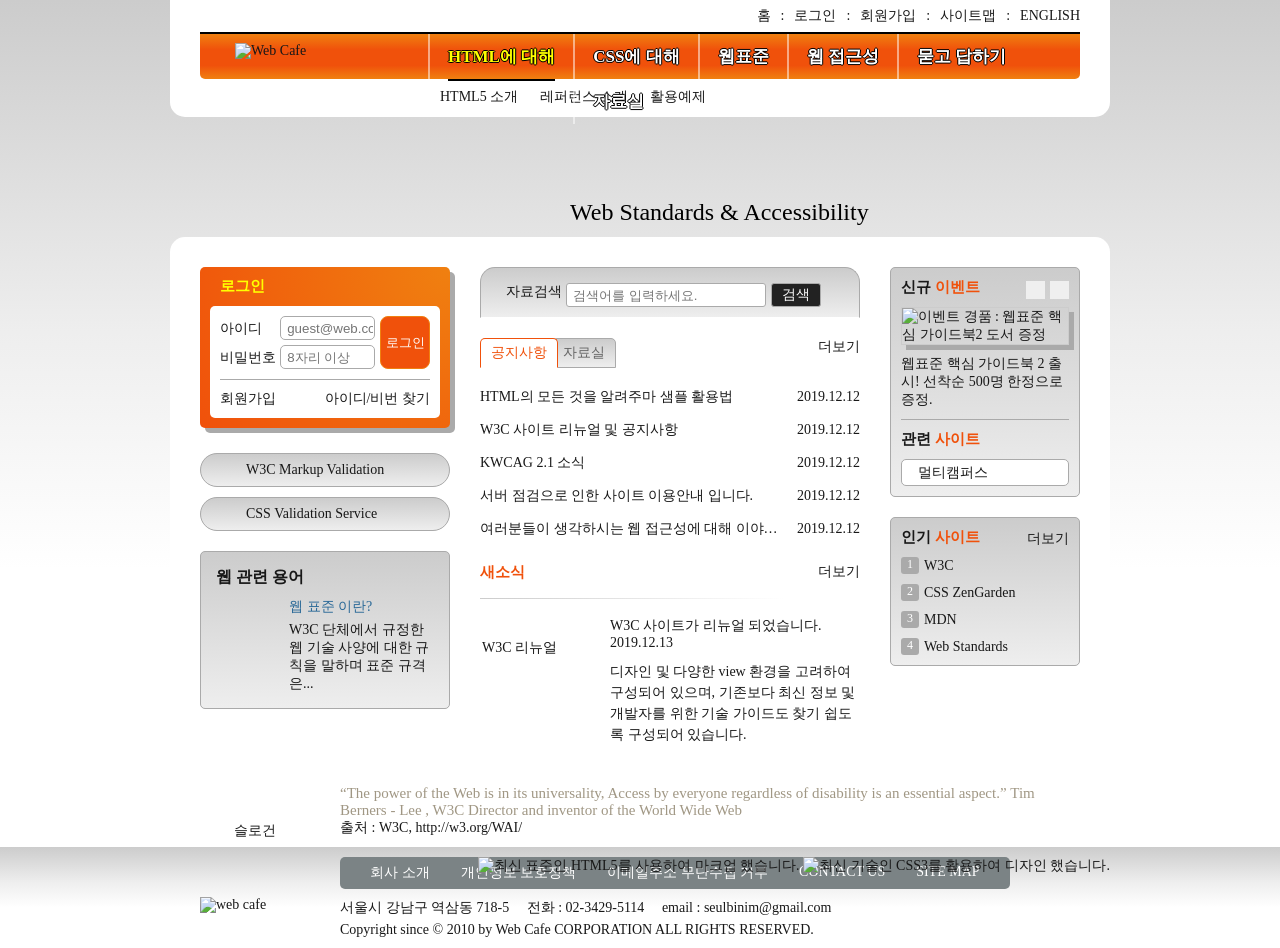
==== commit 63f6a255: "푸터 완성" ====
--- a/index.html
+++ b/index.html
@@ -264,20 +264,15 @@
           <a href="/" class="news-more" title="새소식"><span class="icon-plus"></span>더보기</a>
         </section>
       </div>
-
-
       <div class="group group3">
         <div class="event-related">
           <section class="event">
             <h2 class="event-heading">신규 <span class="point-color">이벤트</span></h2>
             <div id="event-detail">
               <p class="event-thumbnail">
-                <img src="images/free_gift.gif" alt="이벤트 경품 : 웹표준 핵심 가이드북 2 HTML5+CSS3 도서 증정">
+                <img src="./images/free_gift.gif" alt="이벤트 경품 : 웹표준 핵심 가이드북2 도서 증정">
               </p>
-              <p class="event-brief">
-                <em>웹표준 핵심 가이드북 2 출시!</em>
-                선착순 500명 한정으로 증정.
-              </p>
+              <p class="event-brief"><em>웹표준 핵심 가이드북 2 출시!</em> 선착순 500명 한정으로 증정.</p>
             </div>
             <div class="btn-event">
               <button class="btn-event-prev" aria-label="이전 이벤트 보기" title="이전 이벤트 보기"></button>
@@ -287,15 +282,41 @@
           <section class="related">
             <h2 class="related-heading">관련 <span class="point-color">사이트</span></h2>
             <ul class="related-list">
-              <li><a href="/"> 멀티캠퍼스</a></li>
-              <li><a href="/"> W3C</a></li>
-              <li><a href="/"> 웹접근성 연구소</a></li>
-              <li><a href="/"> CSS ZenGarden</a></li>
-              <li><a href="/"> Web Standards</a></li>
-            </ul>
-
+              <li><a href="/">멀티캠퍼스</a></li>
+              <li><a href="/">W3C</a></li>
+              <li><a href="/">웹접근성 연구소</a></li>
+              <li><a href="/">CSS ZenGarden</a></li>
+              <li><a href="/">Web Standards</a></li>
+            </ul>
+          </section>
         </div>
-
+        <section class="favorite">
+          <h2 class="favorite-heading">
+            인기 <span class="point-color">사이트</span>
+          </h2>
+          <ol class="favorite-list">
+            <li class="no1">
+              <a href="/">W3C</a>
+              <em class="up" aria-label="상승"></em>
+            </li>
+            <li class="no2">
+              <a href="/">CSS ZenGarden</a>
+              <em class="down" aria-label="하락"></em>
+            </li>
+            <li class="no3">
+              <a href="/">MDN</a>
+              <em class="stop" aria-label="변동없음"></em>
+            </li>
+            <li class="no4">
+              <a href="/">Web Standards</a>
+              <em class="up" aria-label="상승"></em>
+            </li>
+          </ol>
+          <a href="/" class="favorite-more" title="인기 사이트">
+            <span class="icon-plus"></span>더보기
+          </a>
+        </section>
+      </div>
     </main>
     <article class="slogan">
       <h2 class="slogan-heading" title="웹카페에서 웹표준을">슬로건</h2>
@@ -304,12 +325,35 @@
           disability is an essential aspect.</q>
         <span class="director-name">Tim Berners - Lee , W3C Director and inventor of the World Wide Web</span>
       </p>
-      <footer class="a11y-hidden">
-        출처 : W3C, http://w3.org/WAI/
-      </footer>
+      <footer class="readable-hidden">
+          출처 : W3C, http://w3.org/WAI/
+        </footer>
     </article>
     <div class="footer-bg">
-      <footer class="footer">푸터</footer>
+      <footer class="footer">
+        <a href="#" class="footer-logo">
+          <img src="images/footer_logo.png" alt="web cafe">
+        </a>
+        <ul class="guide-list">
+          <li><a href="#">회사 소개</a></li>
+          <li><a href="#">개인정보 보호정책</a></li>
+          <li><a href="#">이메일주소 무단수집 거부</a></li>
+          <li><a href="#">contact us</a></li>
+          <li><a href="#">site map</a></li>
+        </ul>
+        <address class="address">
+          <span>서울시 강남구 역삼동 718-5</span>
+          <span>전화 : 02-3429-5114</span>
+          <span>email : <a href="mailto:seulbinim@gmail.com">seulbinim@gmail.com</a></span>
+        </address>
+        <small class="copyright">
+          Copyright since &copy; 2010 by Web Cafe CORPORATION ALL RIGHTS RESERVED.
+        </small>
+        <div class="badge">
+          <img src="images/html5_logo.png" alt="최신 표준인 HTML5를 사용하여 마크업 했습니다.">
+          <img src="images/css3_logo.png" alt="최신 기술인 CSS3를 활용하여 디자인 했습니다.">
+        </div>
+      </footer>
     </div>
   </div>
 </body>
--- a/css/style.css
+++ b/css/style.css
@@ -427,94 +427,39 @@
   right: -8px;
   padding: 8px;
 }
-
-/* 신규 이벤트 */
+/* 신규 이벤트 및 관련 사이트 */
 .event-related{
-  /*  color: rgb(240,81,11); */
-  
-  background: #ccc linear-gradient( #ccc, #eee);
-  border:1px solid #aaa;
+  background: #ccc linear-gradient(#ccc, #eee);
+  border: 1px solid #aaa;
   border-radius: 5px;
-  padding: 10px
-  
-  }
-  .event{
-    position: relative;
-  }
-
+  padding: 10px;
+}
+.event{
+  position: relative;
+  border-bottom: 1px solid #aaa;
+}
+.event-heading, .related-heading, .favorite-heading{
+  font-weight: 700;
+  font-size: 1.5rem;
+}
 .event p{
   margin: 10px 0;
-  border-bottom:1px solid #aaa;
-
-}
-
-.event-heading, .related-heading{
-  font-size: 1.5rem;
-  font-weight: 700;
-  top: 15px;
-  left: 10px;
- 
-}
-
-.related{
-  margin-top: 10px;
-}
-.related-list, related-list:hover{
-  background-color: #fff;
-  border:1px solid #aaa;
-  border-radius: 5px 5px;
-  text-align: left;
-}
-
-.related-list{
-  margin-top: 15px;
-  overflow: hidden;
-  height: 27px;
-  transition-property: background, height, padding;
- 
-  transition-timing-function: ease-in-out;
-  transition: all 0.4s 0s ease-in-out;
-}
-.related-list:hover{
-  height: 147px;
-  padding: 10px 0;
-}
-.related-list li{
-  padding: 2px;
-   }
-.related-list a{
-display: block;
-line-height: 21px;
-text-indent: 1em;
-}
-.related-list a:hover{
-  color: rgb(240,81,11);
-
+}
+.event-thumbnail img{
+  border: 1px solid #ccc;
+  box-shadow: 5px 5px 0 0 #aaa;
 }
 .point-color{
   color: rgb(240,81,11);
 }
-.event-thumbnail img{
-  border: 1px solid #ccc;
-  box-shadow: 5px 5px 0px 0px #aaa;
- 
-/*  align-items: center; */
-
-
-}
-.event-brief{
-  margin-bottom: 5px;
-
-}
 .btn-event{
-
-height: 18px;
-overflow: hidden;
-position: absolute;
-top: 3px;
-right: 0;
-}
-
+  height: 18px;
+  overflow: hidden;
+  position: absolute;
+  top: 3px;
+  right: 0;
+  font-size: 0;
+}
 .btn-event-prev, .btn-event-next{
   width: 19px;
   height: 100%;
@@ -522,26 +467,89 @@
   padding: 0;
   background-image: url("./images/back_forward.png");
   background-repeat: no-repeat;
-
-}
-
+  font-size: 1.4rem;
+}
+.btn-event-prev{ background-position: 0 0; }
 .btn-event-next{
   background-position: -36px 0;
-}
-.event::before{
-  content: "";
-  top: 180px;
-  left: 0;
-  width: 100%;
-  height: 2px;
-  background: #aaa linear-gradient(#aaa, #aaa);
-}
-
-/* 관련 사이트 */
-
-
-
-
+  margin-left: 5px;
+}
+.related{
+  margin-top: 10px;
+}
+.related-list{
+  background: #fff;
+  height: 27px;
+  border: 1px solid #aaa;
+  border-radius: 5px;
+  overflow: hidden;
+  transition: all 0.4s 0s ease-in-out;
+  margin-top: 10px;
+}
+.related-list li{
+  padding: 2px;
+}
+.related-list a{
+  display: block;
+  line-height: 21px;
+  text-indent: 1em;
+}
+.related-list a:hover{
+  color: rgba(240,81,11)
+}
+.related-list:hover{
+  height: 147px;
+  padding: 10px 0;
+}
+/* 인기 사이트 */
+.favorite{
+  margin-top: 20px;
+  background: #ccc linear-gradient(#ccc, #eee);
+  border: 1px solid #aaa;
+  border-radius: 5px;
+  padding: 10px;
+  position: relative;
+}
+.favorite-list{
+  counter-reset: number;
+}
+.favorite-list li{
+  counter-increment: number;
+  margin-top: 10px;
+  display: flex;
+  align-items: center;
+}
+.favorite-list li::before{
+  content: counter(number);
+  color: #fff;
+  font-size: 1.2rem;
+  padding: 0px 6px 2px 6px;
+  background: #aaa;
+  margin-right: 5px;
+  border-radius: 3px;
+}
+.up, .stop, .down{
+  width: 9px;
+  height: 11px;
+  background-image: url("./images/rank.png");
+  background-repeat: no-repeat;
+  margin-left: auto;
+}
+.up{
+  background-position: 0 0;
+}
+.stop{
+  background-position: 0 50%;
+}
+.down{
+  background-position: 0 100%;
+}
+.favorite-more{
+  position: absolute;
+  padding: 8px;
+  top: 4px;
+  right: 2px;
+}
 /* 슬로건 */
 .slogan{
   padding: 10px 70px 10px 170px;
@@ -577,6 +585,39 @@
   background:#ccc linear-gradient(#ccc 0%, #eee 35%, #fff 60%, #fff 100%);
 }
 .footer{
-  height: 30vh;
-  padding: 10px 0;
+  padding: 10px 100px 10px 170px;
+  position: relative;
+}
+/* 푸터 로고 */
+.footer-logo{
+  position: absolute;
+  top: 50px;
+  left: 30px;
+}
+/* 가이드 링크 */
+.guide-list{
+  background: #7b8385;
+  color: #fff;
+  border-radius: 5px;
+  display: flex;
+  text-transform: uppercase;
+  justify-content: space-around;
+  padding: 2px 15px;
+}
+.guide-list a{
+  display: block;
+  padding: 5px 10px;
+}
+/* 주소 및 저작권 */
+.address{
+  margin: 10px 0 5px;
+}
+.address span{
+  margin-right: 1em;
+}
+/* 웹표준 기술 로고 */
+.badge{
+  position: absolute;
+  top: 10px;
+  right: 0;
 }
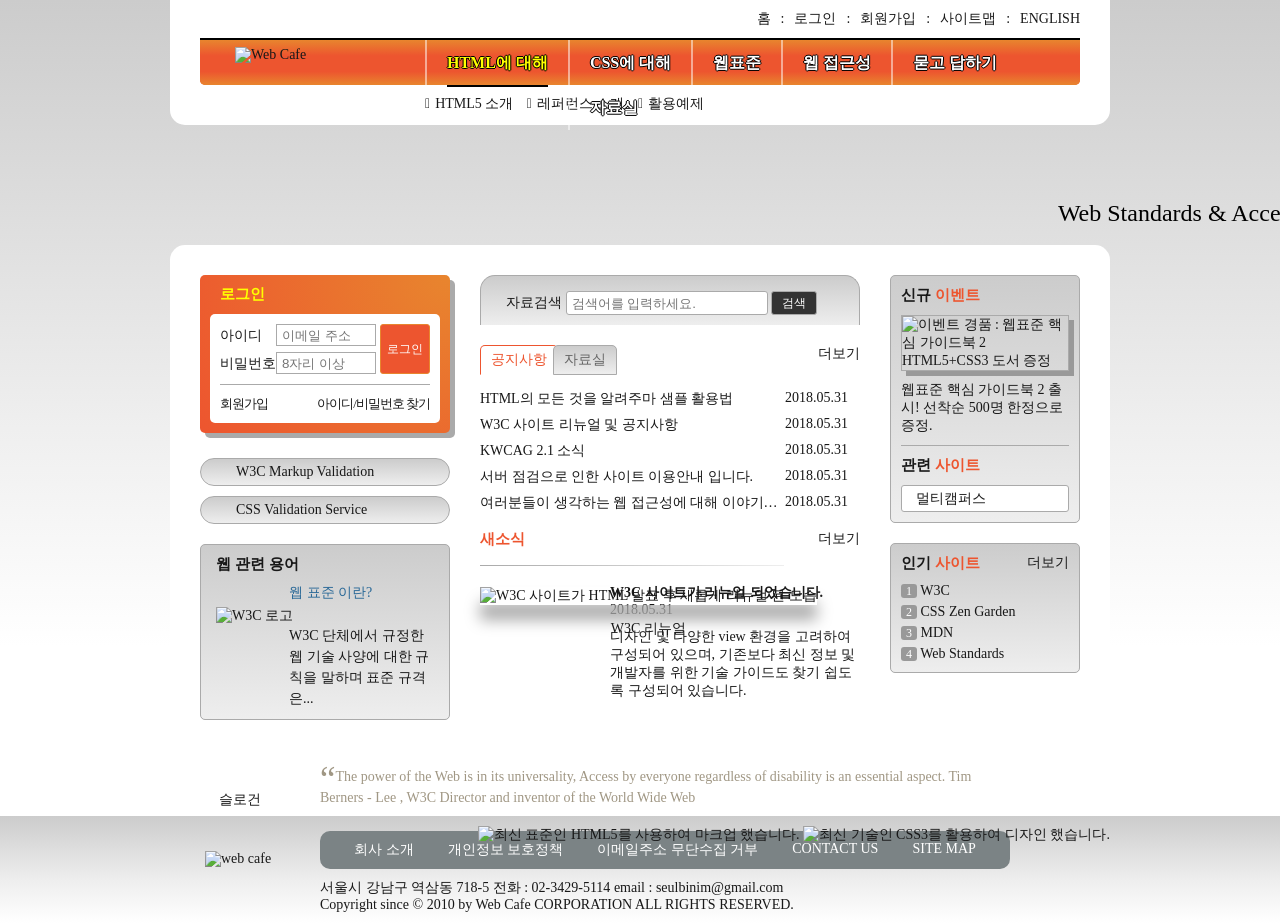
==== commit 7db7d0b6: "푸터 완성" ====
--- a/index.html
+++ b/index.html
@@ -3,29 +3,33 @@
 
 <head>
   <meta charset="UTF-8">
-  <meta http-equiv="X-UA-Compatible" content="ie=edge">
-  <title>웹카페-HTML5,CSS3,Standards,Accessibility</title>
-  <link rel="stylesheet" href="css/style.css">
+  <title>웹카페</title>
+  <link rel="shortcut icon" href="images/common/webcafe.ico" type="image/x-icon">
+  <link rel="stylesheet" href="css/webcafe.css">
   <script src="js/jquery.min.js" defer></script>
-  <script src="js/menu-tab.js" defer></script>
+  <script src="js/webcafe.js" defer></script>
 </head>
 
 <body>
-  <div class="container">
+  <div class="wrapper">
     <header class="header">
-      <h1 class="logo"><a href="/"><img src="./images/logo.png" alt="Web Cafe"></a></h1>
+      <h1 class="logo">
+        <a href="#">
+          <img src="images/logo.png" alt="Web Cafe">
+        </a>
+      </h1>
       <ul class="member">
-        <li><a href="/">홈</a></li>
-        <li><span aria-hidden="true">:</span><a href="/">로그인</a></li>
-        <li><span aria-hidden="true">:</span><a href="/">회원가입</a></li>
-        <li><span aria-hidden="true">:</span><a href="/">사이트맵</a></li>
-        <li><span aria-hidden="true">:</span><a href="/">english</a></li>
+        <li><a href="#">홈</a></li>
+        <li><a href="#">로그인</a></li>
+        <li><a href="#">회원가입</a></li>
+        <li><a href="#">사이트맵</a></li>
+        <li><a href="#">english</a></li>
       </ul>
       <nav class="navigation">
-        <h2 class="a11y-hidden">메인 메뉴</h2>
+        <h2 class="readable-hidden">메인 메뉴</h2>
         <ul class="menu">
-          <li class="menu-item menu-act">
-            <a href="/" role="button" class="btn-menu">HTML에 대해</a>
+          <li class="menu-item menu-act" tabindex="0">
+            <span class="menu-item-text">HTML에 대해</span>
             <ul class="sub-menu sub-menu1">
               <li>
                 <a href="#">HTML5 소개</a>
@@ -38,8 +42,8 @@
               </li>
             </ul>
           </li>
-          <li class="menu-item">
-            <a href="/" role="button" class="btn-menu">CSS에 대해</a>
+          <li class="menu-item" tabindex="0">
+            <span class="menu-item-text">CSS에 대해</span>
             <ul class="sub-menu sub-menu2">
               <li>
                 <a href="#">CSS 소개</a>
@@ -55,8 +59,8 @@
               </li>
             </ul>
           </li>
-          <li class="menu-item">
-            <a href="/" role="button" class="btn-menu">웹표준</a>
+          <li class="menu-item" tabindex="0">
+            <span class="menu-item-text">웹표준</span>
             <ul class="sub-menu sub-menu3">
               <li>
                 <a href="#">웹표준 이란?</a>
@@ -69,8 +73,8 @@
               </li>
             </ul>
           </li>
-          <li class="menu-item">
-            <a href="/" role="button" class="btn-menu">웹 접근성</a>
+          <li class="menu-item" tabindex="0">
+            <span class="menu-item-text">웹 접근성</span>
             <ul class="sub-menu sub-menu4">
               <li>
                 <a href="#">웹 접근성의 개요</a>
@@ -86,8 +90,8 @@
               </li>
             </ul>
           </li>
-          <li class="menu-item">
-            <a href="/" role="button" class="btn-menu">묻고 답하기</a>
+          <li class="menu-item" tabindex="0">
+            <span class="menu-item-text">묻고 답하기</span>
             <ul class="sub-menu sub-menu5">
               <li>
                 <a href="#">묻고 답하기</a>
@@ -106,8 +110,8 @@
               </li>
             </ul>
           </li>
-          <li class="menu-item">
-            <a href="/" role="button" class="btn-menu">자료실</a>
+          <li class="menu-item" tabindex="0">
+            <span class="menu-item-text">자료실</span>
             <ul class="sub-menu sub-menu6">
               <li>
                 <a href="#">공개 자료실</a>
@@ -127,34 +131,34 @@
       </nav>
     </header>
     <div class="visual">
-      <p class="visual-text">
+      <div class="visual-text">
         Web Standards &amp; Accessibility
-      </p>
+      </div>
     </div>
     <main class="main">
       <div class="group group1">
         <section class="login">
           <h2 class="login-heading">로그인</h2>
-          <form action="https://formspree.io/seulbinim@gmail.com" method="POST" class="login-form">
+          <form method="POST" action="https://formspree.io/seulbinim@gmail.com" class="login-form">
             <fieldset>
               <legend>회원 로그인 폼</legend>
-              <div class="user-email">
-                <label for="userEmail">아이디</label>
-                <input type="email" id="userEmail" name="userEmail" required placeholder="guest@web.com">
-              </div>
-              <div class="user-pw">
-                <label for="userPw">비밀번호</label>
-                <input type="password" id="userPw" name="userPw" required placeholder="8자리 이상">
-              </div>
-              <button class="btn-login" type="submit">로그인</button>
+              <p class="user-email">
+                <label for="user-email">아이디</label><input type="email" id="user-email" name="uid" required
+                  placeholder="이메일 주소">
+              </p>
+              <p class="user-pw">
+                <label for="user-pw">비밀번호</label><input type="password" id="user-pw" name="upw" required
+                  placeholder="8자리 이상">
+              </p>
+              <button type="submit" class="btn-login">로그인</button>
             </fieldset>
           </form>
           <ul class="sign">
-            <li><a href="/"><span class="icon-right-open"></span>회원가입</a></li>
-            <li><a href="/"><span class="icon-right-open"></span>아이디/비번 찾기</a></li>
+            <li><a href="#" class="icon-right-open">회원가입</a></li>
+            <li><a href="#" class="icon-right-open">아이디/비밀번호 찾기</a></li>
           </ul>
         </section>
-        <h2 class="a11y-hidden">유효성 검사 배너</h2>
+        <h2 class="readable-hidden">유효성 검사 배너</h2>
         <ul class="validation-list">
           <li>
             <a href="https://validator.w3.org/" target="_blank" title="마크업 유효성 검사 사이트로 이동(새창)">
@@ -170,151 +174,152 @@
         <section class="term">
           <h2 class="term-heading">웹 관련 용어</h2>
           <dl class="term-list">
-            <dt class="term-list-subject">웹 표준 이란?</dt>
-            <dd class="term-list-thumbnail">
-              <img src="./images/web_standards.gif" alt="">
-            </dd>
-            <dd class="term-list-brief">
-              <a href="/">W3C 단체에서 규정한 웹 기술 사양에 대한 규칙을 말하며 표준 규격은...</a>
-            </dd>
+            <div class="clearfix">
+              <dt class="term-list-subject">웹 표준 이란?</dt>
+              <dd class="term-list-thumbnail">
+                <img src="images/web_standards.gif" alt="W3C 로고">
+              </dd>
+              <dd class="term-list-brief">
+                W3C 단체에서 규정한 웹 기술 사양에 대한 규칙을 말하며 표준 규격은...
+              </dd>
+            </div>
           </dl>
         </section>
       </div>
       <div class="group group2">
-        <h2 class="a11y-hidden">검색</h2>
+        <h2 class="readable-hidden">검색</h2>
         <form method="POST" action="https://formspree.io/seulbinim@gmail.com" class="search-form">
           <fieldset>
             <legend>검색 폼</legend>
-            <label for="search"><span class="icon-search"></span>자료검색</label>
+            <label for="search" class="icon-search">자료검색</label>
             <input type="search" id="search" name="search" placeholder="검색어를 입력하세요." required>
             <button type="submit" class="btn-search">검색</button>
           </fieldset>
         </form>
         <div class="board">
           <section class="notice tab-act">
-            <h2 class="notice-heading tab" tabindex="0">공지사항</h2>
+            <h2 class="tab notice-heading" id="notice-heading">공지사항</h2>
             <ul class="notice-list">
               <li>
-                <a href="/">HTML의 모든 것을 알려주마 샘플 활용법</a>
-                <time datetime="2019-12-12T11:14:09">2019.12.12</time>
-              </li>
-              <li>
-                <a href="/">W3C 사이트 리뉴얼 및 공지사항</a>
-                <time datetime="2019-12-12T11:14:09">2019.12.12</time>
-              </li>
-              <li>
-                <a href="/">KWCAG 2.1 소식</a>
-                <time datetime="2019-12-12T11:14:09">2019.12.12</time>
-              </li>
-              <li>
-                <a href="/">서버 점검으로 인한 사이트 이용안내 입니다.</a>
-                <time datetime="2019-12-12T11:14:09">2019.12.12</time>
-              </li>
-              <li>
-                <a href="/">여러분들이 생각하시는 웹 접근성에 대해 이야기를 나누어 봅시다.</a>
-                <time datetime="2019-12-12T11:14:09">2019.12.12</time>
-              </li>
-            </ul>
-            <a href="/" class="notice-more" title="공지사항"><span class="icon-plus"></span>더보기</a>
+                <a href="#">HTML의 모든 것을 알려주마 샘플 활용법</a>
+                <time datetime="2018-05-31T13:53:45">2018.05.31</time>
+              </li>
+              <li>
+                <a href="#">W3C 사이트 리뉴얼 및 공지사항</a>
+                <time datetime="2018-05-31T13:53:45">2018.05.31</time>
+              </li>
+              <li>
+                <a href="#">KWCAG 2.1 소식</a>
+                <time datetime="2018-05-31T13:53:45">2018.05.31</time>
+              </li>
+              <li>
+                <a href="#">서버 점검으로 인한 사이트 이용안내 입니다.</a>
+                <time datetime="2018-05-31T13:53:45">2018.05.31</time>
+              </li>
+              <li>
+                <a href="#">여러분들이 생각하는 웹 접근성에 대해 이야기를 나누어 봅시다.</a>
+                <time datetime="2018-05-31T13:53:45">2018.05.31</time>
+              </li>
+            </ul>
+            <a href="#" class="icon-plus notice-more" title="공지사항" aria-labelledby="notice-heading">더보기</a>
           </section>
           <section class="pds">
-            <h2 class="pds-heading tab" tabindex="0">자료실</h2>
+            <h2 class="tab pds-heading" id="pds-heading">자료실</h2>
             <ul class="pds-list">
               <li>
-                <a href="/">디자인 사이트 링크 모음</a>
-                <time datetime="2019-12-12T11:14:09">2019.12.12</time>
-              </li>
-              <li>
-                <a href="/">웹 접근성 관련 자료 모음</a>
-                <time datetime="2019-12-12T11:14:09">2019.12.12</time>
-              </li>
-              <li>
-                <a href="/">예제 샘플 응용해 보기</a>
-                <time datetime="2019-12-12T11:14:09">2019.12.12</time>
-              </li>
-              <li>
-                <a href="/">웹 접근성 향상을위한 국가 표준 기술 가이드라인</a>
-                <time datetime="2019-12-12T11:14:09">2019.12.12</time>
-              </li>
-              <li>
-                <a href="/">로얄티 프리 이미지 자료</a>
-                <time datetime="2019-12-12T11:14:09">2019.12.12</time>
-              </li>
-            </ul>
-            <a href="/" class="pds-more" title="자료실"><span class="icon-plus"></span>더보기</a>
+                <a href="#">디자인 사이트 링크 모음</a>
+                <time datetime="2018-05-31T13:53:45">2018.05.31</time>
+              </li>
+              <li>
+                <a href="#">웹 접근성 관련 자료 모음</a>
+                <time datetime="2018-05-31T13:53:45">2018.05.31</time>
+              </li>
+              <li>
+                <a href="#">예제 샘플 응용해보기</a>
+                <time datetime="2018-05-31T13:53:45">2018.05.31</time>
+              </li>
+              <li>
+                <a href="#">웹 접근성 향상을위한 국가 표준 기술 가이드라인</a>
+                <time datetime="2018-05-31T13:53:45">2018.05.31</time>
+              </li>
+              <li>
+                <a href="#">로얄티 프리 이미지 자료</a>
+                <time datetime="2018-05-31T13:53:45">2018.05.31</time>
+              </li>
+            </ul>
+            <a href="#" class="icon-plus pds-more" title="자료실" aria-labelledby="pds-heading">더보기</a>
           </section>
         </div>
         <section class="news">
           <h2 class="news-heading">새소식</h2>
-          <article class="news-item">
-            <a href="/" class="news-item-link">
-              <h3 class="news-item-subject">W3C 사이트가 리뉴얼 되었습니다.</h3>
-              <time class="news-item-date" datetime="2019-12-13T15:01:18">2019.12.13</time>
+          <a href="#" class="news-link">
+            <article class="news-item">
+              <h3 class="news-item-heading">W3C 사이트가 리뉴얼 되었습니다.</h3>
+              <time class="news-item-date" datetime="2018-05-31T16:19:23">2018.05.31</time>
               <p class="news-item-brief">
                 디자인 및 다양한 view 환경을 고려하여 구성되어 있으며,
-                기존보다 최신 정보 및 개발자를 위한 기술 가이드도 찾기 쉽도록
-                구성되어 있습니다.
+                기존보다 최신 정보 및 개발자를 위한 기술 가이드도
+                찾기 쉽도록 구성되어 있습니다.
               </p>
               <figure class="news-item-thumbnail">
-                <img src="./images/news.gif" alt="" aria-labelledby="newsItemCaption">
-                <figcaption id="newsItemCaption">W3C 리뉴얼</figcaption>
+                <img src="images/news.gif" alt="W3C 사이트가 HTML 발표 후 새롭게 리뉴얼 된 모습">
+                <figcaption>W3C 리뉴얼</figcaption>
               </figure>
-            </a>
-          </article>
-          <a href="/" class="news-more" title="새소식"><span class="icon-plus"></span>더보기</a>
+            </article>
+          </a>
+          <a href="#" class="icon-plus news-more" title="새소식">더보기</a>
         </section>
       </div>
       <div class="group group3">
         <div class="event-related">
           <section class="event">
-            <h2 class="event-heading">신규 <span class="point-color">이벤트</span></h2>
+            <h2 class="event-heading">신규 <span>이벤트</span></h2>
             <div id="event-detail">
               <p class="event-thumbnail">
-                <img src="./images/free_gift.gif" alt="이벤트 경품 : 웹표준 핵심 가이드북2 도서 증정">
-              </p>
-              <p class="event-brief"><em>웹표준 핵심 가이드북 2 출시!</em> 선착순 500명 한정으로 증정.</p>
+                <img src="images/free_gift.gif" alt="이벤트 경품 : 웹표준 핵심 가이드북 2 HTML5+CSS3 도서 증정">
+              </p>
+              <p class="event-brief">
+                <em>웹표준 핵심 가이드북 2 출시!</em>
+                선착순 500명 한정으로 증정.
+              </p>
             </div>
             <div class="btn-event">
-              <button class="btn-event-prev" aria-label="이전 이벤트 보기" title="이전 이벤트 보기"></button>
-              <button class="btn-event-next" aria-label="다음 이벤트 보기" title="다음 이벤트 보기"></button>
+              <button class="btn-event-prev">이전 이벤트 보기</button>
+              <button class="btn-event-next">다음 이벤트 보기</button>
             </div>
           </section>
           <section class="related">
-            <h2 class="related-heading">관련 <span class="point-color">사이트</span></h2>
-            <ul class="related-list">
-              <li><a href="/">멀티캠퍼스</a></li>
-              <li><a href="/">W3C</a></li>
-              <li><a href="/">웹접근성 연구소</a></li>
-              <li><a href="/">CSS ZenGarden</a></li>
-              <li><a href="/">Web Standards</a></li>
+            <h2 class="related-heading">관련 <span>사이트</span></h2>
+            <ul class="related-list" tabindex="0">
+              <li><a href="#">멀티캠퍼스</a></li>
+              <li><a href="#">W3C</a></li>
+              <li><a href="#">CSS ZenGarden</a></li>
+              <li><a href="#">웹접근성 연구소</a></li>
+              <li><a href="#">Web Standards</a></li>
             </ul>
           </section>
         </div>
         <section class="favorite">
-          <h2 class="favorite-heading">
-            인기 <span class="point-color">사이트</span>
-          </h2>
+          <h2 class="favorite-heading">인기 <span>사이트</span></h2>
           <ol class="favorite-list">
             <li class="no1">
-              <a href="/">W3C</a>
-              <em class="up" aria-label="상승"></em>
+              <a href="#">W3C</a>
+              <em class="up">상승</em>
             </li>
             <li class="no2">
-              <a href="/">CSS ZenGarden</a>
-              <em class="down" aria-label="하락"></em>
+              <a href="#">CSS Zen Garden</a>
+              <em class="down">하락</em>
             </li>
             <li class="no3">
-              <a href="/">MDN</a>
-              <em class="stop" aria-label="변동없음"></em>
+              <a href="#">MDN</a>
+              <em class="stop">멈춤</em>
             </li>
             <li class="no4">
-              <a href="/">Web Standards</a>
-              <em class="up" aria-label="상승"></em>
+              <a href="#">Web Standards</a>
+              <em class="up">상승</em>
             </li>
           </ol>
-          <a href="/" class="favorite-more" title="인기 사이트">
-            <span class="icon-plus"></span>더보기
-          </a>
+          <a href="#" class="icon-plus favorite-more" title="인기 사이트">더보기</a>
         </section>
       </div>
     </main>
@@ -323,11 +328,11 @@
       <p class="slogan-content">
         <q cite="http://w3.org/WAI">The power of the Web is in its universality, Access by everyone regardless of
           disability is an essential aspect.</q>
-        <span class="director-name">Tim Berners - Lee , W3C Director and inventor of the World Wide Web</span>
+        Tim Berners - Lee , W3C Director and inventor of the World Wide Web
       </p>
       <footer class="readable-hidden">
-          출처 : W3C, http://w3.org/WAI/
-        </footer>
+        출처 : W3C, http://w3.org/WAI/
+      </footer>
     </article>
     <div class="footer-bg">
       <footer class="footer">
--- a/css/webcafe.css
+++ b/css/webcafe.css
@@ -0,0 +1,842 @@
+@charset "utf-8";
+@import url("https://spoqa.github.io/spoqa-han-sans/css/SpoqaHanSans-kr.css");
+@import url("fontello.css");
+@import url("normalize.css");
+/* 스타일 초기화 */
+html,
+body,
+div,
+span,
+applet,
+object,
+iframe,
+h1,
+h2,
+h3,
+h4,
+h5,
+h6,
+p,
+blockquote,
+pre,
+a,
+abbr,
+acronym,
+address,
+big,
+cite,
+code,
+del,
+dfn,
+em,
+img,
+ins,
+kbd,
+q,
+s,
+samp,
+small,
+strike,
+strong,
+sub,
+sup,
+tt,
+var,
+b,
+u,
+i,
+center,
+dl,
+dt,
+dd,
+ol,
+ul,
+li,
+fieldset,
+form,
+label,
+legend,
+table,
+caption,
+tbody,
+tfoot,
+thead,
+tr,
+th,
+td,
+article,
+aside,
+canvas,
+details,
+embed,
+figure,
+figcaption,
+footer,
+header,
+hgroup,
+menu,
+nav,
+output,
+ruby,
+section,
+summary,
+time,
+mark,
+audio,
+video {
+  margin: 0;
+  padding: 0;
+  border: 0;
+  font-size: 100%;
+  font: inherit;
+  vertical-align: baseline;
+}
+/* HTML5 display-role reset for older browsers */
+article,
+aside,
+details,
+figcaption,
+figure,
+footer,
+header,
+hgroup,
+menu,
+nav,
+section,
+main {
+  display: block;
+}
+ul {
+  list-style-type: none;
+}
+a {
+  color: inherit;
+  text-decoration: none;
+}
+/* 본문 기본 스타일 */
+*,
+*::before,
+*::after {
+  box-sizing: border-box;
+}
+html {
+  font-size: 10px;
+}
+body {
+  font-size: 1.4rem;
+  font-family: "Spoqa Han Sans";
+  font-weight: 400;
+  background-color: #fff;
+  color: #181818;
+}
+/* float를 해제하기 위한 clear 선언 */
+.clearfix::after {
+  content: "";
+  clear: both;
+  display: block;
+}
+/* 숨김 콘텐츠 */
+.readable-hidden, legend{
+  position: absolute;
+  width: 1px;
+  height: 1px;
+  overflow: hidden;
+  clip: rect(0,0,0,0);
+}
+/* 웹카페 레이아웃 */
+.wrapper {
+  background: url("images/bg_flower.png") no-repeat 50% 0, linear-gradient(to bottom, #ccc, #eee 45%, #fff 70%, #fff 100%) repeat;
+  background-color: #ccc;
+}
+.header,
+.visual,
+.main,
+.slogan,
+.footer {
+  width: 940px;
+  margin: 0 auto;
+}
+/* 헤더 */
+.header {
+  background-color: #fff;
+  position: relative;
+  padding: 0 30px 40px;
+  border-radius: 0 0 15px 15px;
+}
+/* 로고 */
+.logo {
+  position: absolute;
+  top: 47px;
+  left: 65px;
+}
+/* 멤버 링크 */
+.member {
+  text-align: right;
+  font-size: 0;
+  position: relative;
+  right: -10px;
+}
+.member li {
+  display: inline-block;
+  font-size: 1.4rem;
+  text-transform: uppercase;
+  padding: 2px 0;
+}
+.member a{
+  display: inline-block;
+  padding: 8px 10px;
+}
+.member li:nth-child(n+2)::before{
+  content: ":"
+}
+/* 메인 메뉴 */
+.menu{
+  background: linear-gradient(to bottom, #e8852e 0%,#ed552f 35%,#ed552f 70%,#e8852e 100%);
+  background-color: #ed552f;
+  border-top: 2px solid #000;
+  border-radius: 0 0 5px 5px;
+  padding-left: 225px;
+  height: 47px;
+}
+.menu-item{
+  float: left;
+  position: relative;
+  outline: 0;
+}
+.menu-item-text{
+  cursor: pointer;
+  display: block;
+  color: #fff;
+  font-weight: 700;
+  font-size: 1.6rem;
+  padding: 0 20px;
+  line-height: 45px;
+  border-left: 2px solid rgba(255,255,255,.5);
+  text-shadow: 1px 0 0 #000, 0 1px 0 #000, -1px 0 0 #000, 0 -1px 0 #000;
+}
+.menu-act .menu-item-text{
+  color: #ff0;
+}
+.menu-act .menu-item-text::after{
+  content: "";
+  display: block;
+  background: #000;
+  height: 2px;
+}
+.menu-act .sub-menu{
+  display: block !important;
+}
+.sub-menu{
+  position: absolute;
+  top: 47px;
+  display: none;
+  white-space: nowrap;
+}
+.sub-menu li{
+  display: inline-block;
+}
+.sub-menu a{
+  display: inline-block;
+  padding: 8px 0 7px;
+  margin-right: 10px;
+  outline: 0;
+}
+.sub-menu li:last-child a{
+  margin-right: 0;
+}
+.sub-menu a::before{
+  content: "\f192";
+  font-family: "fontello";
+  margin-right: 5px;
+}
+.sub-menu a:hover, 
+.sub-menu a:focus{
+  color: #f00;
+}
+.sub-menu a:hover::before, 
+.sub-menu a:focus::before{
+  content: "\e800";
+}
+.sub-menu1{
+  left: 0;
+}
+.sub-menu2{
+  left: 0;
+}
+.sub-menu3{
+  left: 0;
+}
+.sub-menu4{
+  right: 0;
+}
+.sub-menu5{
+  right: 0;
+}
+.sub-menu6{
+  right: 0;
+}
+/* 비주얼 */
+
+/* 텍스트 애니메이션 */
+@keyframes textAni{
+  0%{
+    font-size: 12px;
+    color: rgba(0,0,0,0);
+    transform: translate(0,0);
+  }
+  100%{
+    font-size: 24px;
+    color: rgba(0,0,0,1);
+    transform: translate(400px,75px);
+  }
+}
+/* 배경 애니메이션 */
+@keyframes flowerAni{
+  0%{ opacity: 1; }
+  100%{ opacity: 0; }
+}
+.visual {
+  height: 120px;
+  position: relative;
+}
+.visual::before, .visual::after{
+  content: "";
+  position: absolute;
+  top: 0;
+  left: 0;
+  width: 100%;
+  height: 100%;
+  background-repeat: no-repeat;
+  animation: flowerAni 2000ms infinite alternate ease-in-out;
+}
+.visual::before{
+  background-image: url("images/ani_flower_01.png"), url("images/ani_flower_02.png");
+  background-position: 0 -10px, 670px 10px;
+}
+.visual::after{
+  background-image: url("images/ani_flower_03.png"), url("images/ani_flower_04.png");
+  background-position: 300px 10px, 800px 10px;
+  animation-delay: 1000ms;
+}
+.visual-text{
+  font-family: Georgia, 'Times New Roman', Times, serif;
+  display: inline-block;
+  color: rgba(0,0,0,0);
+  animation: textAni 2000ms forwards ease-in-out;
+}
+/* float을 활용한 메인 콘텐츠 레이아웃 */
+/* .main{
+  padding: 30px 15px;
+  border-radius: 15px 15px 0 0;
+  background-color: #fff;
+  min-height: 400px;
+}
+.group{
+  height: 200px;
+  float: left;
+  margin: 0 15px;
+} */
+/* flex를 활용한 메인 콘텐츠 레이아웃 */
+.main {
+  border-radius: 15px 15px 0 0;
+  background-color: #fff;
+  display: flex;
+  flex-direction: row;
+  justify-content: space-evenly;
+  padding: 30px 0;
+  min-height: 400px;
+}
+.group1 {
+  width: 250px;
+}
+.group2 {
+  width: 380px;
+}
+.group3 {
+  width: 190px;
+}
+/* 로그인 */
+.login{
+  background: radial-gradient(circle at right top, #e8852e, #ed552f);
+  background-color: #ed552f;
+  border-radius: 5px;
+  padding: 10px 10px 10px 10px;
+  box-shadow: 5px 5px 0 0 #aaa;
+}
+.login-heading{
+  color: #ff0;
+  font-weight: 700;
+  font-size: 1.5rem;
+  text-indent: 10px;
+}
+.login-form{
+  background-color: #fff;
+  border-radius: 5px 5px 0 0;
+  padding: 10px 10px 0 10px;
+  margin-top: 10px;
+}
+.login-form fieldset{
+  position: relative;
+  padding-bottom: 10px;
+  border-bottom: 1px solid #aaa;
+}
+.user-email{
+  margin-bottom: 6px;
+}
+.login-form label{
+  display: inline-block;
+  width: 4em;
+}
+.login-form input{
+  width: 100px;
+  height: 22px;
+  border: 1px solid #aaa;
+  padding: 1px 1px 1px 5px;
+}
+.btn-login{
+  position: absolute;
+  top: 0;
+  right: 0;
+  width: 50px;
+  height: 50px;
+  border: 1px solid #e8852e;
+  background-color: #ed552f;
+  color: #fff;
+  padding: 0;
+  font-size: 1.2rem;
+  border-radius: 3px;
+}
+.sign{
+  background-color: #fff;
+  border-radius: 0 0 5px 5px;
+  padding: 10px;
+}
+.sign li{
+  letter-spacing: -1px;
+  font-size: 1.3rem;
+}
+.sign .icon-right-open::before{
+  color: #ed552f;
+}
+/* float를 활용한 텍스트 링크 배치 */
+/* .sign::after{
+  content: "";
+  display: block;
+  clear: both;
+}
+.sign li:first-child{
+  float: left;
+}
+.sign li:last-child{
+  float: right;
+} */
+/* flex를 활용한 텍스트 링크 배치 */
+.sign{
+  display: flex;
+  justify-content: space-between;
+}
+/* 유효성 검사 배너 */
+.validation-list{
+  margin-top: 25px
+}
+.validation-list li{
+  margin-bottom: 10px;
+}
+.validation-list a{
+  display: block;
+  background: url("images/validation_icon.png") no-repeat 15px 50%,
+              linear-gradient(to bottom, #ccc, #eee);
+  border: 1px solid #aaa;
+  border-radius: 30px;
+  padding: 5px 5px 5px 35px;
+}
+.validation-list a:hover, 
+.validation-list a:focus{
+  color: #f00;
+  outline: 0;
+}
+/* 웹 관련 용어 */
+.term{
+  background: linear-gradient(to bottom, #ccc, #eee);
+  background-color: #ccc;
+  margin-top: 20px;
+  border: 1px solid #aaa;
+  border-radius: 5px;
+  padding: 10px 15px;
+}
+.term-heading{
+  font-weight: 700;
+  font-size: 1.5rem;
+}
+.term-list{
+  margin-top: 10px;
+}
+.term-list-subject{
+  color: #296897;
+  float: right;
+  width: 145px;
+}
+.term-list-thumbnail{
+  float: left;
+  position: relative;
+  top: 5px;
+}
+.term-list-thumbnail img{
+  display: block;
+}
+.term-list-brief{
+  line-height: 1.5;
+  float: right;
+  width: 145px;
+  margin-top: 5px;
+}
+.even{
+  margin-top: 10px;
+}
+.even .term-list-subject, .even .term-list-brief{
+  float: left;
+}
+.even .term-list-thumbnail{
+  float: right;
+}
+/* 검색 폼 */
+.search-form{
+  border: 1px solid #aaa;
+  border-bottom: 0;
+  border-radius: 15px 15px 0 0;
+  background: linear-gradient(to bottom, #ccc, #eee);
+  background-color: #ccc;
+  padding: 15px 25px 10px;
+}
+.search-form label, .search-form input, .btn-search{
+  vertical-align: middle;
+}
+.search-form input{
+  border: 1px solid #aaa;
+  border-radius: 3px;
+  padding: 1px 1px 1px 5px;
+  height: 24px;
+  width: 202px;
+}
+.btn-search{
+  border: 1px solid #aaa;
+  background-color: #333;
+  color: #fff;
+  height: 24px;
+  padding: 0 10px;
+  border-radius: 3px;
+  font-size: 1.2rem;
+}
+/* 공지사항 및 자료실 */
+.board{
+  margin-top: 20px;
+  position: relative;
+}
+.notice-list, .pds-list, .notice-more, .pds-more{
+  display: none;
+}
+.tab-act .notice-list, .tab-act .pds-list,
+.tab-act .notice-more, .tab-act .pds-more{
+  display: block;
+}
+.tab{
+  position: absolute;
+  top: 0;
+  cursor: pointer;
+}
+.notice-heading{
+  left: 0;
+}
+.pds-heading{
+  left: 73px;
+}
+.notice-list, .pds-list{
+  padding-top: 45px;
+}
+.notice-list li, .pds-list li{
+  margin-bottom: 10px;
+  /* display: flex;
+  justify-content: space-between; */
+}
+.notice-list a, .pds-list a{
+  float: left;
+  width: calc(100% - 75px);
+  white-space: nowrap;
+  overflow: hidden;
+  text-overflow: ellipsis;
+}
+.notice-more, .pds-more{
+  position: absolute;
+  top: -8px;
+  right: -8px;
+  padding: 8px;
+}
+.tab{
+  border: 1px solid #aaa;
+  border-radius: 5px 5px 0 0;
+  background: linear-gradient(to bottom, #ccc, #eee);
+  background-color: #ccc;
+  color: #666;
+  padding: 5px 10px;
+}
+.tab-act .tab{
+  border-color: #ed552f;
+  border-bottom-color: #fff;
+  background: #fff;
+  color: #ed552f;
+}
+.board .icon-plus::before{
+  color: hsla(110,50%,30%,1)
+}
+/* 새소식 */
+.news{
+  margin-top: 20px;
+  position: relative;
+}
+.news::before{
+  content: "";
+  position: absolute;
+  top: 35px;
+  left: 0;
+  width: 80%;
+  height: 1px;
+  background: linear-gradient(to right, #aaa, #eee);
+  background-color: #aaa;
+}
+.news-heading{
+  font-weight: 700;
+  color: #ed552f;
+  font-size: 1.5rem;
+}
+.news-link{
+  display: block;
+  margin-top: 35px;
+}
+.news-item{
+  padding-left: 130px;
+  position: relative;
+  min-height: 105px;
+}
+.news-item-heading{
+  font-weight: 700;
+}
+.news-item-brief{
+  margin-top: 10px;
+}
+.news-item-thumbnail{
+  position: absolute;
+  top: 3px;
+  left: 0;
+  text-align: center;
+}
+.news-item-thumbnail img{
+  box-shadow: 0 15px 15px 0 #aaa;
+  margin-bottom: 15px;
+}
+.news-more{
+  position: absolute;
+  top: -8px;
+  right: -8px;
+  padding: 8px;
+}
+.news .icon-plus::before{
+  color: hsla(110,50%,30%,1)
+}
+/* 신규 이벤트 및 관련 사이트 */
+.event-related{
+  background: linear-gradient(to bottom, #ccc, #eee);
+  background-color: #ccc;
+  border: 1px solid #aaa;
+  border-radius: 5px;
+  padding: 10px;
+}
+.event{
+  border-bottom: 1px solid #aaa;
+  position: relative;
+}
+.event-heading, 
+.related-heading, 
+.favorite-heading {
+  font-weight: 700;
+  font-size: 1.5rem;
+}
+.event-heading span, 
+.related-heading span,
+.favorite-heading span{
+  color: #ed552f;
+}
+.event-thumbnail, .event-brief{
+  margin: 10px 0;
+}
+.event-thumbnail img{
+  border: 1px solid #aaa;
+  box-shadow: 5px 5px 0 0 #999;
+}
+.btn-event{
+  height: 18px;
+  position: absolute;
+  top: 0;
+  right: 0;
+}
+.btn-event-prev, .btn-event-next{
+  cursor: pointer;
+  width: 19px;
+  height: 0;
+  border: 0;
+  padding: 18px 0 0 0;
+  overflow: hidden;
+  background: url("images/back_forward.png") no-repeat;
+}
+.btn-event-next{
+  background-position: -36px 0;
+}
+.related{
+  padding-top: 10px;
+}
+.related-list{
+  background-color: #fff;
+  margin-top: 10px;
+  border: 1px solid #aaa;
+  border-radius: 3px;
+  height: 27px;
+  overflow: hidden;
+  transition: all 500ms ease-in-out;
+}
+.related-list:hover, 
+.related-list:focus{
+  height: 137px;
+  padding: 5px 0;
+}
+.related-list a{
+  display: block;
+  line-height: 25px;
+  text-indent: 1em;
+}
+/* 인기 사이트 */
+.favorite{
+  margin-top: 20px;
+  border: 1px solid #aaa;
+  border-radius: 5px;
+  background: linear-gradient(to bottom, #ccc, #eee);
+  background-color: #ccc;
+  padding: 10px;
+  position: relative;
+}
+.favorite-list{
+  overflow: hidden;
+  counter-reset: number;
+  margin-top: 5px;
+}
+.favorite-list li{
+  margin-top: 5px;
+  counter-increment: number;
+  position: relative;
+}
+.favorite-list li::before{
+  content: counter(number);
+  color: #fff;
+  font-size: 1.2rem;
+  background-color: #999;
+  padding: 0 5px;
+  border-radius: 3px;
+}
+.up, .stop, .down{
+  background: url("images/rank.png") no-repeat;
+  width: 9px;
+  height: 0;
+  padding-top: 11px;
+  overflow: hidden;
+  position: absolute;
+  right: 0;
+  top: 50%;
+  transform: translateY(-50%);
+}
+.stop{
+  background-position: 0 50%;
+}
+.down{
+  background-position: 0 100%;
+}
+.favorite-more{
+  position: absolute;
+  top: 2px;
+  right: 2px;
+  padding: 8px;
+}
+.favorite-more::before{
+  color: hsla(110,50%,30%,1);
+}
+/* 슬로건 */
+.slogan {
+  position: relative;
+  padding: 0 100px 10px 150px;
+}
+.slogan-heading{
+  width: 110px;
+  height: 83px;
+  line-height: 83px;
+  text-align: center;
+  position: absolute;
+  left: 15px;
+  bottom: -25px;
+}
+.slogan-heading::after{
+  content: "";
+  position: absolute;
+  width: 100%;
+  height: 100%;
+  top: 0;
+  left: 0;
+  background: url("images/coffee.png") no-repeat;
+}
+.slogan-content{
+  color: #a09784;
+}
+.slogan-content q::before{
+  font-size: 3.5rem;
+  position: relative;
+  top: 10px;
+}
+.slogan-content q::after{
+  content: "";
+}
+/* 푸터 */
+.footer-bg {
+  background: linear-gradient(to bottom, #ccc, #eee 60%, #fff 100%);
+  background-color: #ccc;
+}
+.footer {
+  position: relative;
+  padding: 15px 100px 10px 150px;
+}
+/* 푸터 로고 */
+.footer-logo{
+  position: absolute;
+  top: 35px;
+  left: 35px;
+}
+/* 가이드링크 */
+.guide-list{
+  background: #7b8385;
+  color: #fff;
+  border-radius: 10px;
+  display: flex;
+  justify-content: space-evenly;
+  padding: 2px 0;
+}
+.guide-list a{
+  text-transform: uppercase;
+  display: block;
+  padding: 8px 0;
+}
+/* 주소 및 저작권 정보 */
+.address{
+  font-style: normal;
+  margin-top: 10px;
+}
+/* HTML5와 CSS3 로고 */
+.badge{
+  position: absolute;
+  top: 10px;
+  right: 0;
+}
